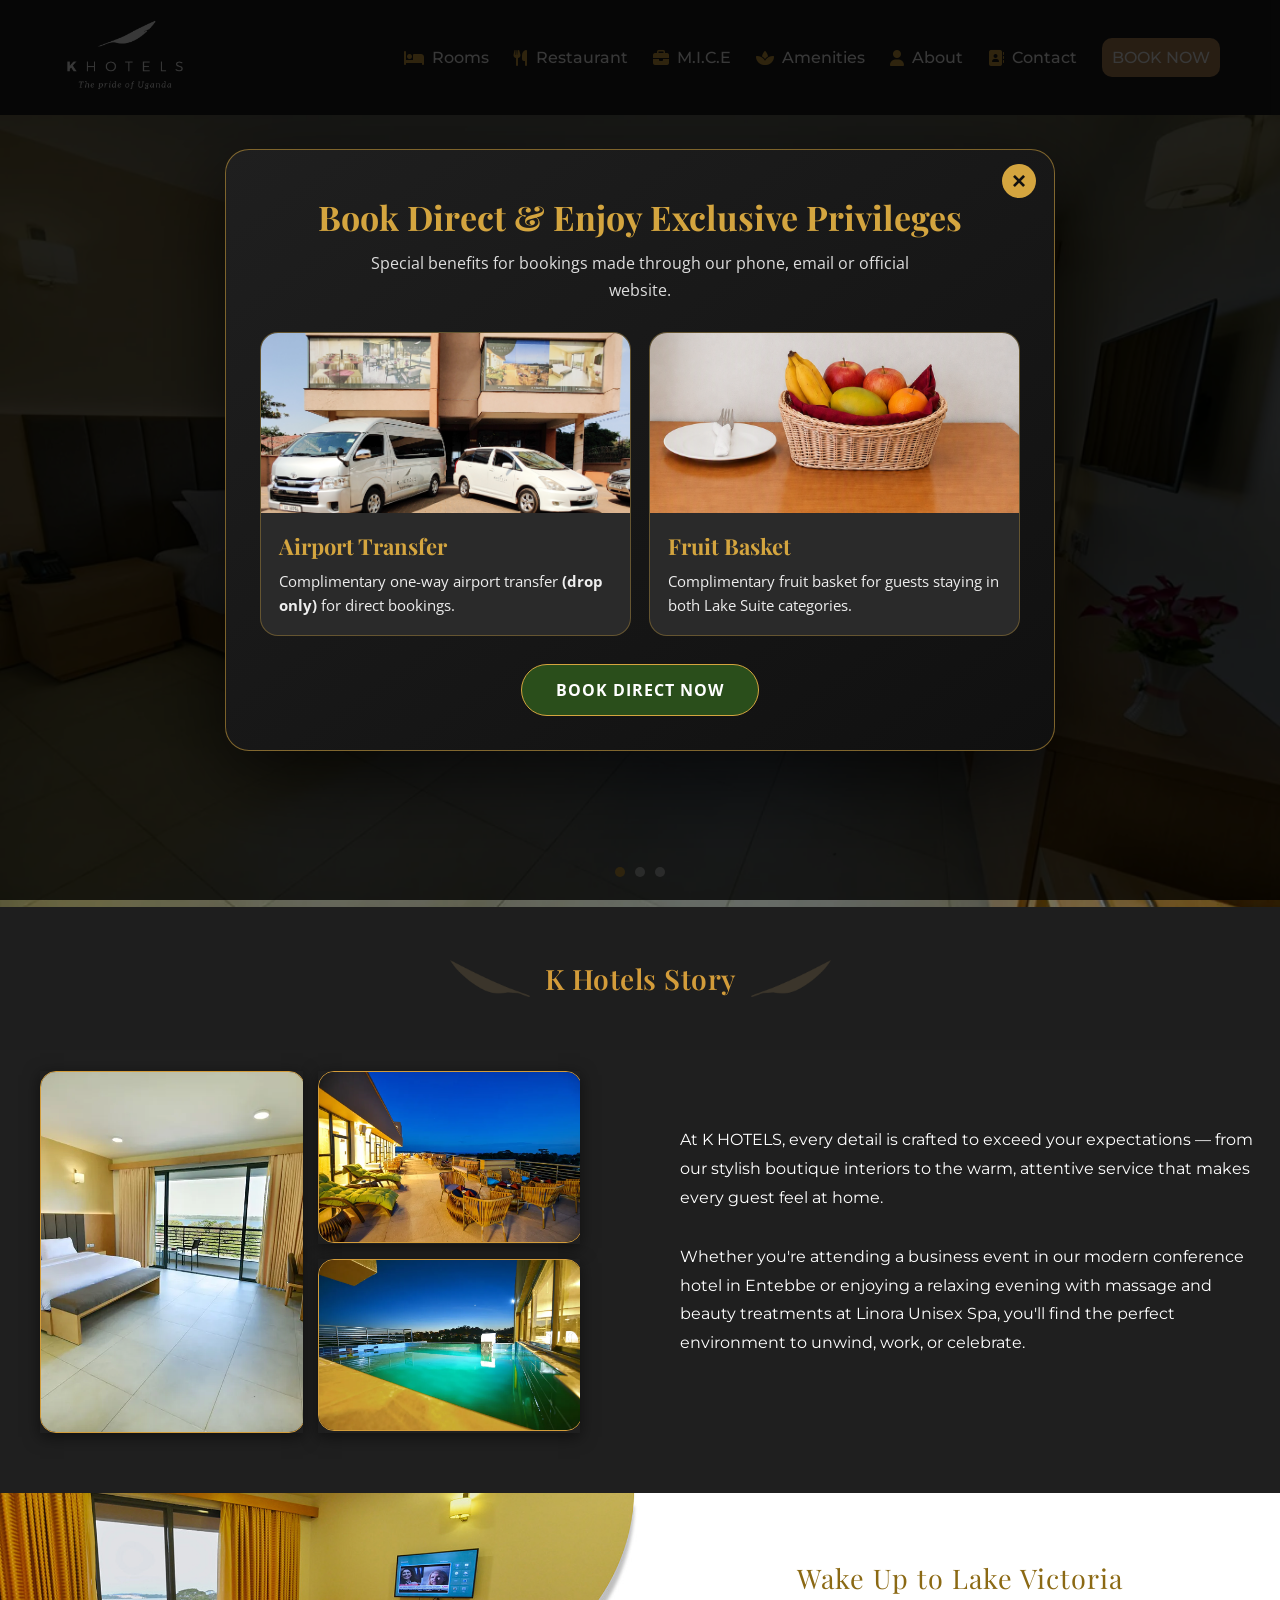
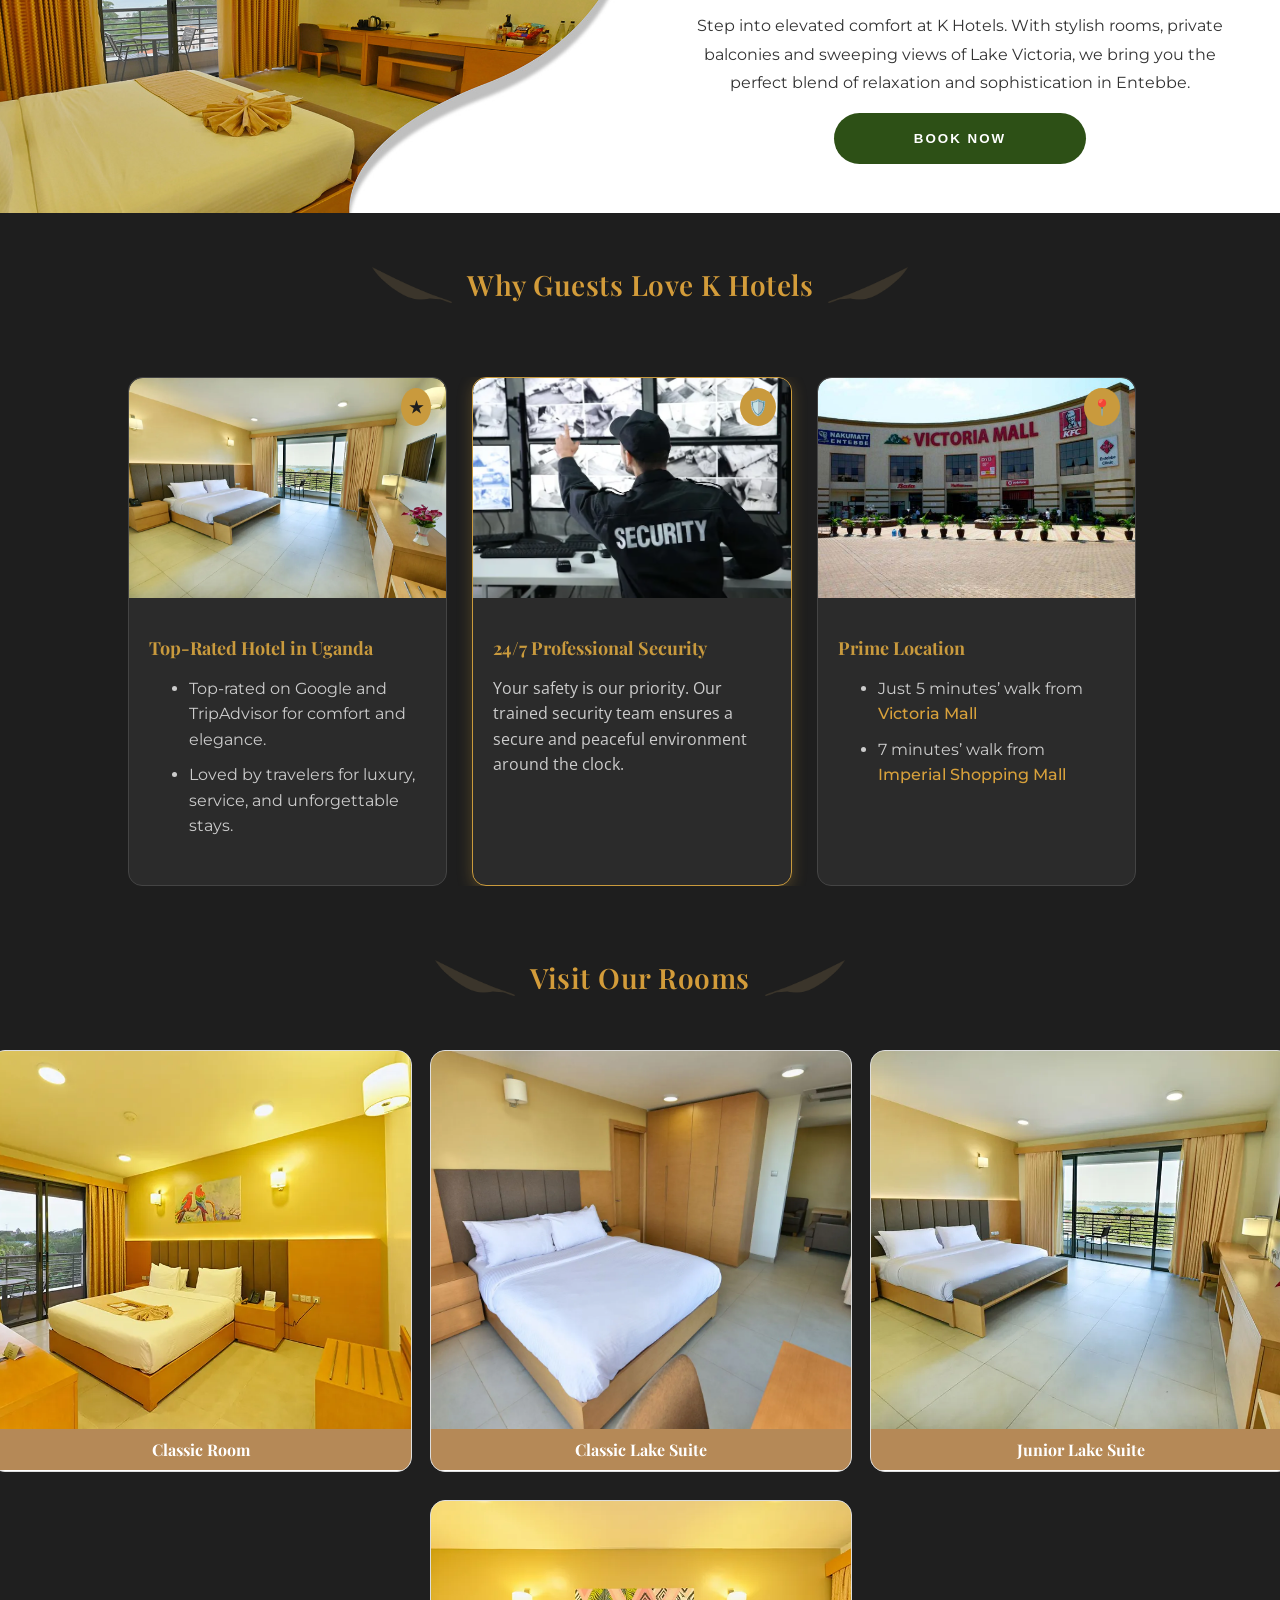
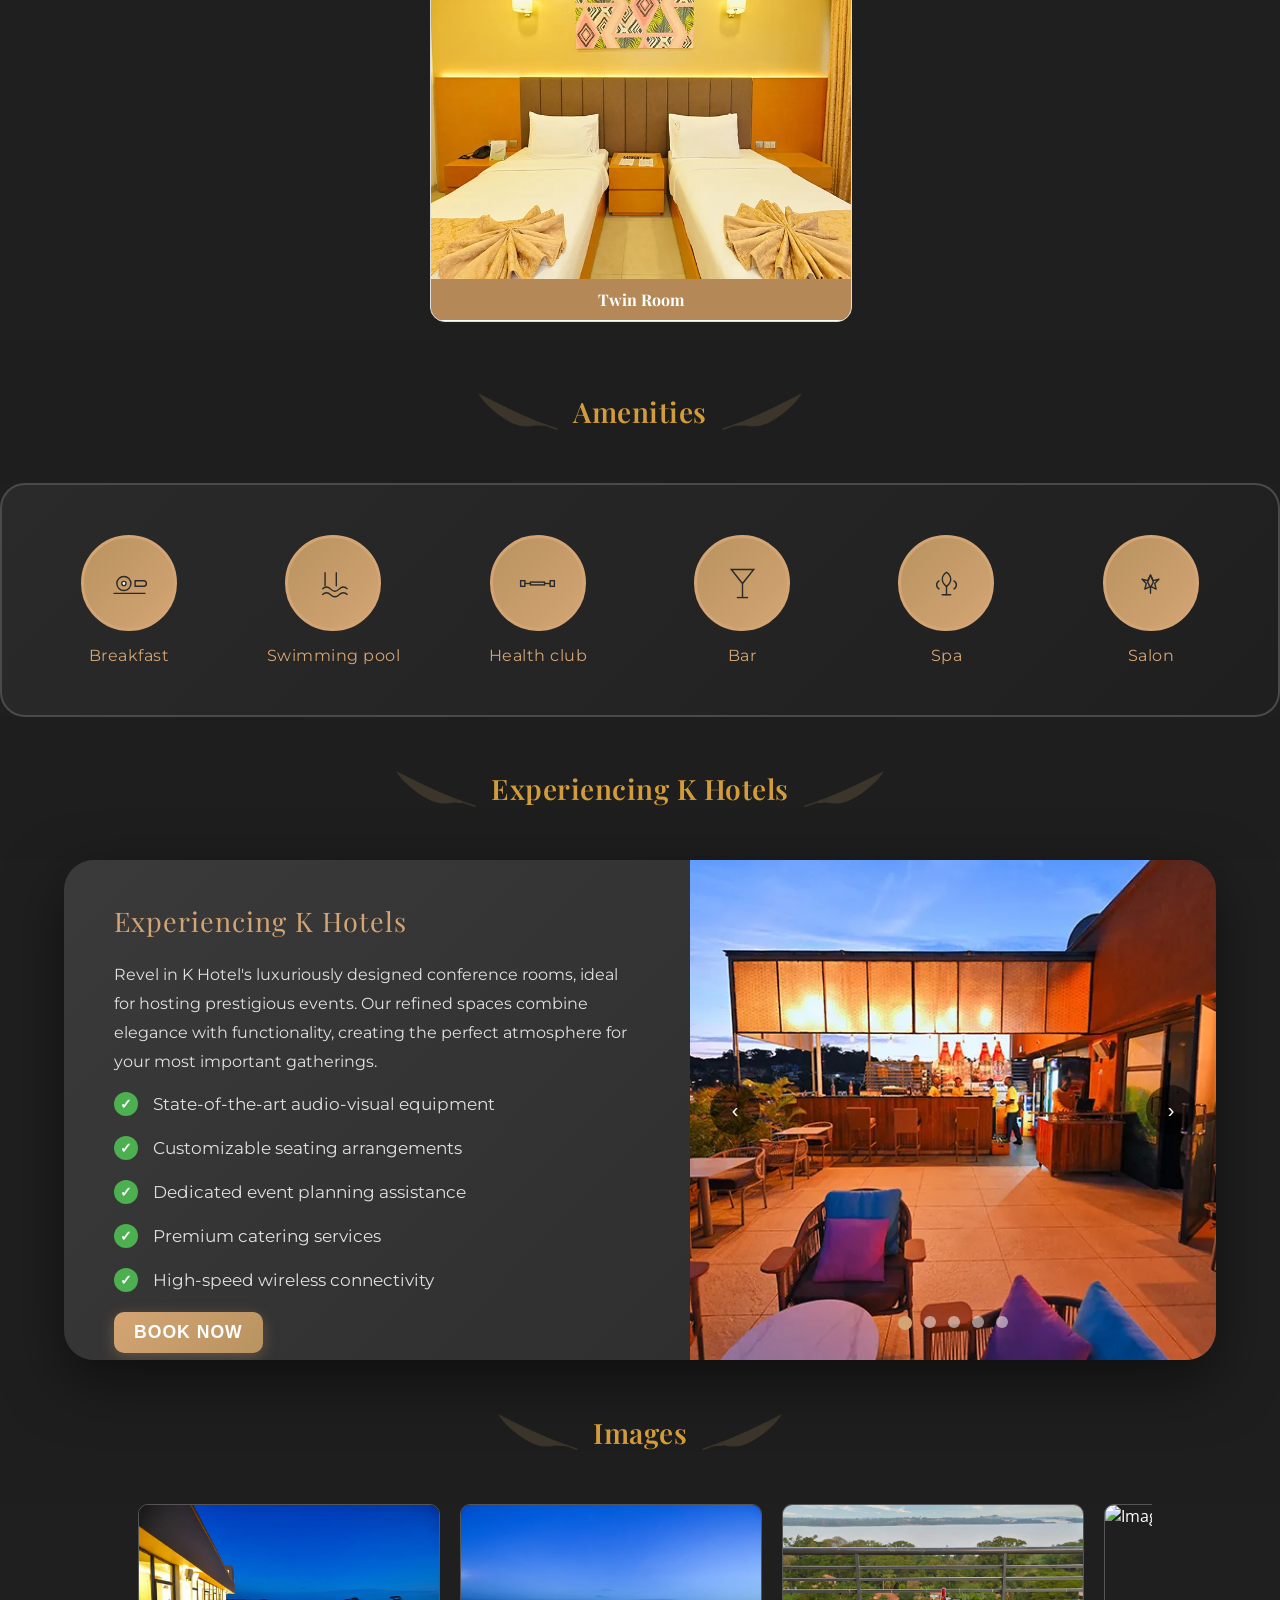
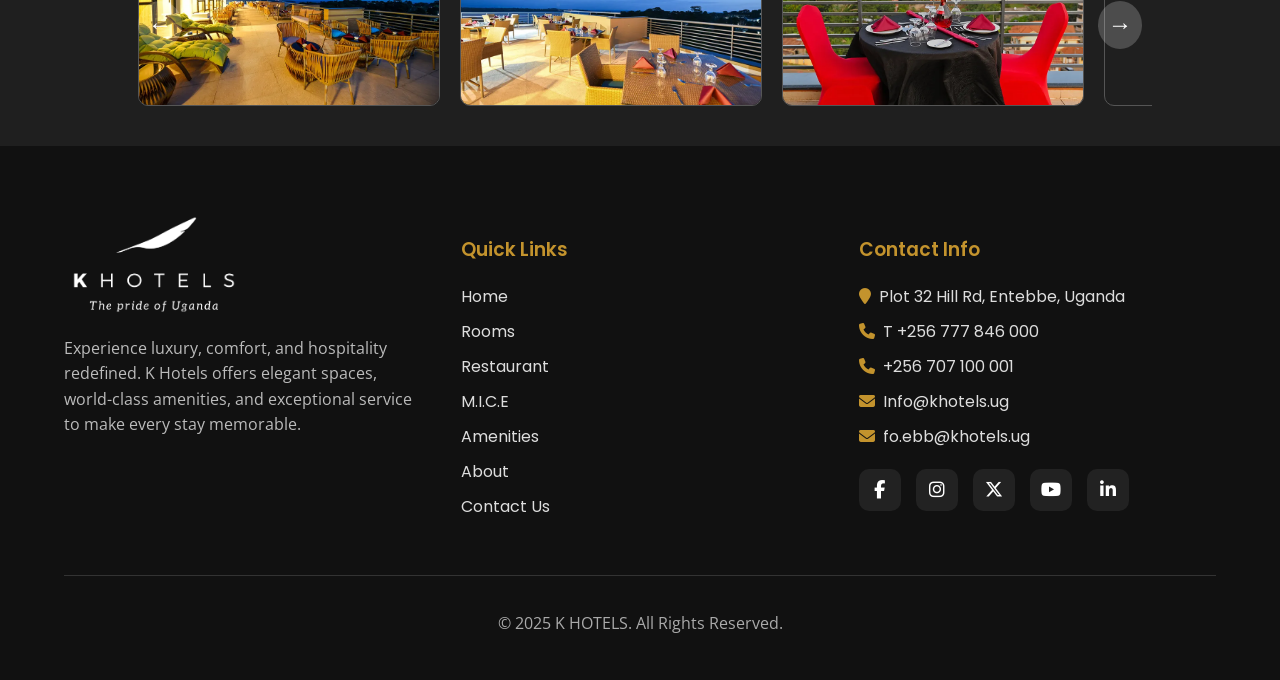
==== index.html @ b04b09fb "Move KHotels website files to public_html root" ====
<!DOCTYPE html>
<html lang="en">

<head>
    <meta charset="UTF-8">
    <meta name="viewport" content="width=device-width, initial-scale=1.0">
<link rel="canonical" href="https://khotels.com/" />

<script type="application/ld+json">
{
 "@context": "https://schema.org",
 "@type": "Hotel",
 "name": "K Hotels",
 "address": {
   "@type": "PostalAddress",
   "addressLocality": "Entebbe",
   "addressCountry": "Uganda"
 },
 "telephone": "+256XXXXXXXX",
 "priceRange": "$$"
}
</script>
<script type="application/ld+json">
{
 "@context": "https://schema.org",
 "@type": "Organization",
 "name": "K Hotels",
 "url": "https://khotels.com"
}
</script>
    <!-- Google tag (gtag.js) -->
    <script async src="https://www.googletagmanager.com/gtag/js?id=G-FR5F9NX8FL"></script>
    <script>
        window.dataLayer = window.dataLayer || [];
        function gtag() { dataLayer.push(arguments); }
        gtag('js', new Date());
        gtag('config', 'G-FR5F9NX8FL');
    </script>


    <title>Khotels</title>
    <link rel="stylesheet" href="style.css">
    <!-- Google Fonts -->
    <link
        href="https://fonts.googleapis.com/css2?family=Open+Sans:wght@400;500;600&family=Playfair+Display:wght@600;700&display=swap"
        rel="stylesheet">
    <link href="https://fonts.googleapis.com/css2?family=Open+Sans:wght@400;500;600;700&display=swap" rel="stylesheet">

    <!-- Font Awesome -->
    <link rel="stylesheet" href="https://cdnjs.cloudflare.com/ajax/libs/font-awesome/6.5.0/css/all.min.css">
    <link rel="stylesheet" href="https://cdnjs.cloudflare.com/ajax/libs/font-awesome/6.5.0/css/all.min.css">
    <link
        href="https://fonts.googleapis.com/css2?family=Open+Sans:wght@400;500;600&family=Lato:wght@400;700&family=Poppins:wght@400;600&display=swap"
        rel="stylesheet">

    <link rel="stylesheet" href="https://cdnjs.cloudflare.com/ajax/libs/font-awesome/6.5.0/css/all.min.css">
    <link href="https://fonts.googleapis.com/css2?family=Montserrat:wght@400;500;600&display=swap" rel="stylesheet">


    <script type="application/ld+json">
{
 "@context":"https://schema.org",
 "@type":"Hotel",
 "name":"KHotels Entebbe",
 "url":"https://khotels.ug/",
 "description":"Luxury hotel in Entebbe near Entebbe International Airport with rooftop restaurant, conference halls, spa, gym and free airport transfer.",
 "address":{
   "@type":"PostalAddress",
   "addressLocality":"Entebbe",
   "addressCountry":"UG"
 },
 "telephone":"+256XXXXXXXXX",
 "amenityFeature":[
   {"@type":"LocationFeatureSpecification","name":"Free Airport Transfer","value":true},
   {"@type":"LocationFeatureSpecification","name":"Conference & MICE Facilities","value":true},
   {"@type":"LocationFeatureSpecification","name":"Rooftop Restaurant","value":true},
   {"@type":"LocationFeatureSpecification","name":"Spa & Wellness","value":true},
   {"@type":"LocationFeatureSpecification","name":"Free WiFi","value":true}
 ],
 "potentialAction":{
   "@type":"ReserveAction",
   "target":"https://khotels.ug/hotel-rooms-in-entebbe/",
   "name":"Book a Room"
 }
}
</script>
<script type="application/ld+json">
{
 "@context":"https://schema.org",
 "@type":"Organization",
 "name":"KHotels Entebbe",
 "url":"https://khotels.ug/",
 "logo":"https://khotels.ug/images/logo.png",
 "sameAs":[
   "https://www.facebook.com/khotelsug",
   "https://www.instagram.com/khotelsug"
 ]
}
</script>
<script type="application/ld+json">
{
 "@context":"https://schema.org",
 "@type":"FAQPage",
 "mainEntity":[
  {
   "@type":"Question",
   "name":"Which is the best hotel near Entebbe Airport?",
   "acceptedAnswer":{
    "@type":"Answer",
    "text":"KHotels Entebbe is a luxury hotel located just minutes from Entebbe International Airport, offering airport transfers, rooftop dining and conference facilities."
   }
  },
  {
   "@type":"Question",
   "name":"Does KHotels offer conference and event facilities?",
   "acceptedAnswer":{
    "@type":"Answer",
    "text":"Yes, KHotels provides fully equipped conference and MICE facilities for meetings, events and weddings in Entebbe."
   }
  }
 ]
}
</script>

</head>

<body>

    <!-- ====== NAVBAR START ====== -->
    <nav class="navbar">
        <div class="logo">
            <!-- Replace logo.png with your actual logo path -->
            <a href="#"><img src="Images/All images/Khotel Logo.webp" alt="KHOTELS Logo"></a>
        </div>

        <div class="menu-icon" id="menu-icon">
            <i class="fas fa-bars"></i>
        </div>

        <div class="nav-links" id="nav-links">
            <a href="Rooms.html"><i class="fas fa-bed"></i> Rooms</a>
            <a href="Restaurant.html"><i class="fas fa-utensils"></i> Restaurant</a>
            <a href="mice.html"><i class="fas fa-briefcase"></i> M.I.C.E</a>
            <a href="Amenities.html"><i class="fas fa-spa"></i> Amenities</a>
            <a href="About.html"><i class="fas fa-user"></i> About</a>
            <a href="Contact.html"><i class="fas fa-address-book"></i> Contact</a>
            <a href="https://bookings.resavenue.com/engine-ibe/search?regCode=ZZVC0424"
                class="book-btn">BOOK NOW</a>
        </div>
    </nav>
    <!-- ====== NAVBAR END ====== -->


    <!-- ===== HERO SECTION ===== -->
    <section class="hero">
        <!-- Background Carousel Images -->
        <img src="Images/All images/junior_lake_suite_studio-compressor.webp" class="active" alt="Luxury hotel in Entebbe near Entebbe International Airport – KHotels">
        <img src="Images/Khotels images/conatcthero.jpg" alt="Rooftop restaurant with Lake Victoria view in Entebbe">
        <img src="Images/All images/258fec1213d1e8a0aa4252e719fd59b51664c51667bd8cf0edc15b20f232ec68.webp"
            alt="Conference hall at KHotels Entebbe">

        <!-- Content -->
        <div class="hero-content">
            <div class="hero-section">
                <h1>EXPLORE YOUR PERFECT PLACE TO STAY</h1>
                <p>Enjoy refined hospitality at a top hotel in Entebbe, Uganda, featuring Tides Restaurant, Linora
                    Unisex Spa,
                    outdoor swimming pool, and affordable luxury with business-friendly services.</p>
                <div class="hero-button">
                    <div class="offer-box">
                        <i class="fas fa-check"></i>
                        <span>Book directly on our website and get 10% OFF your stay</span>
                    </div>

                    <a href="https://bookings.resavenue.com/engine-ibe/search?regCode=ZZVC0424"
                        class="book-btn">
                        BOOK NOW
                    </a>
                </div>
            </div>
        </div>

        <!-- Carousel Dots -->
        <div class="carousel-dots">
            <span class="active" data-index="0"></span>
            <span data-index="1"></span>
            <span data-index="2"></span>
        </div>
    </section>


    <section class="why-love-section">
        <div class="why-love-title">
            <img src="Images/left (1).png" alt="left decoration" class="decor-left" />
            <h2>K Hotels Story</h2>
            <img src="Images/right (1).png" alt="right decoration" class="decor-right" />
        </div>
    </section>



    <section class="khotels-showcase">
        <div class="main-container">
            <div class="showcase-layout">
                <div class="gallery-wrapper">
                    <div class="gallery-item">
                        <img src="Images/All images/junior_lake_suite_studio-compressor.webp" alt="Hotel Lobby">
                    </div>
                    <div class="gallery-item">
                        <img src="Images/All images/258fec1213d1e8a0aa4252e719fd59b51664c51667bd8cf0edc15b20f232ec68.webp"
                            alt="Hotel Gym">
                    </div>
                    <div class="gallery-item">
                        <img src="Images/All images/b22bd58ca7932fcf586bbfd682e5360aed0dfd8ae7b9b63c7ba5ff327bdd477b.webp"
                            alt="Hotel Spa">
                    </div>
                </div>

                <div class="description-block">
                    <p>At K HOTELS, every detail is crafted to exceed your expectations — from our stylish boutique
                        interiors to the warm, attentive service that makes every guest feel at home.</p>

                    <p>Whether you're attending a business event in our modern conference hotel in Entebbe or enjoying a
                        relaxing evening with massage and beauty treatments at Linora Unisex Spa, you'll find the
                        perfect
                        environment to unwind, work, or celebrate.</p>
                </div>
            </div>
        </div>
    </section>





    <div class="container">
        <!-- Desktop Image (hidden on mobile) -->
        <img src="Images/All images/lakeview image.jpg" alt="K Hotels Room - Desktop View" class="hotel-image-desktop">

        <!-- Mobile Image (hidden on desktop) -->
        <img src="Images/All images/junior_lake_suite_studio-compressor.webp" alt="K Hotels Room - Mobile View"
            class="hotel-image-mobile">

        <div class="content-section">
            <div class="content-wrapper">
                <h1 class="lake-font">Wake Up to Lake Victoria</h1>
                <p class="description">
                    Step into elevated comfort at K Hotels. With stylish rooms, private balconies
                    and sweeping views of Lake Victoria, we bring you the perfect blend of
                    relaxation and sophistication in Entebbe.
                </p>
                <button class="book-now"
                    onclick="window.open('https://bookings.resavenue.com/engine-ibe/search?regCode=ZZVC0424', '_blank')">BOOK
                    NOW</button>

            </div>
        </div>
    </div>
    <section class="why-love-section">
        <div class="why-love-title">
            <img src="Images/left (1).png" alt="left decoration" class="decor-left" />
            <h2>Why Guests Love K Hotels</h2>
            <img src="Images/right (1).png" alt="right decoration" class="decor-right" />
        </div>
    </section>
    <section class="features-section">
        <div class="features-carousel">

            <!-- Card 1 -->
            <div class="feature-card">
                <div class="feature-img">
                    <img src="Images/All images/junior_lake_suite_studio-compressor.webp" alt="Top-Rated Hotel">
                    <span class="feature-icon">★</span>
                </div>
                <div class="feature-content">
                    <h3>Top-Rated Hotel in Uganda</h3>
                    <ul>
                        <li class="gap">Top-rated on Google and TripAdvisor for comfort and elegance.</li>
                        <li class="gap">Loved by travelers for luxury, service, and unforgettable stays.</li>
                    </ul>
                </div>
            </div>

            <!-- Card 2 -->
            <div class="feature-card highlight">
                <div class="feature-img">
                    <img src="Images/All images/male-security-guard-working-surveillance-room_392895-207243.webp"
                        alt="Security">
                    <span class="feature-icon">🛡️</span>
                </div>
                <div class="feature-content">
                    <h3>24/7 Professional Security</h3>
                    <p>Your safety is our priority. Our trained security team ensures a secure and peaceful environment
                        around the clock.</p>
                </div>
            </div>

            <!-- Card 3 -->
            <div class="feature-card">
                <div class="feature-img">
                    <div class="location-slider">
                        <img src="Images/All images/victoria-mall-2friends-600x400.jpg"
                            class="location-slide active-slide" alt="Prime Location 1">
                        <img src="Images/Imperial-Apartments.jpg" class="location-slide" alt="Prime Location 2">
                    </div>
                    <span class="feature-icon">📍</span>
                </div>

                <div class="feature-content">
                    <h3>Prime Location</h3>
                    <ul>
                        <li class="gap">Just 5 minutes’ walk from <span class="highlight-text">Victoria Mall</span></li>
                        <li class="gap">7 minutes’ walk from <span class="highlight-text">Imperial Shopping Mall</span>
                        </li>
                    </ul>
                </div>
            </div>

        </div>
    </section>


    <section class="why-love-section">
        <div class="why-love-title">
            <img src="Images/left (1).png" alt="left decoration" class="decor-left" />
            <h2>Visit Our Rooms</h2>
            <img src="Images/right (1).png" alt="right decoration" class="decor-right" />
        </div>
    </section>
    <div class="card-container">
        <div class="card">
            <div class="card-inner">
                <div class="card-front">
                    <img src="Images/All images/ROOM4.webp" alt="">
                    <div class="front-footer">Classic Room</div>
                </div>
                <div class="card-back">
                    <div>
                        <h3>Classic Room</h3>
                        <p class="gap">Relax in your cozy, beautifully appointed One Bedroom Studio with a fully
                            upholstered bed
                            dressed in the finest cotton linens. Get lost in the peaceful and calm environment and relax
                            while watching premium entertainment options on the TV.</p>
                        <div class="features">
                            <div class="feature">🏠 28 sqm</div>
                            <div class="feature">👨‍👩‍👧 2 Adult, 1 Child</div>
                            <div class="feature">👑 King Bed</div>
                            <div class="feature">📺 42" TV</div>
                            <div class="feature">🍳 Breakfast</div>
                            <div class="feature">📶 WiFi</div>
                        </div>
                    </div>
                    <button class="book-btn"
                        onclick="window.open('https://bookings.resavenue.com/engine-ibe/search?regCode=ZZVC0424', '_blank')">BOOK
                        NOW</button>
                </div>
            </div>
        </div>
        <div class="card">
            <div class="card-inner">
                <div class="card-front">
                    <img src="Images/All images/classic_suite_2_room-compressor.webp" alt="">
                    <div class="front-footer">Classic Lake Suite</div>
                </div>
                <div class="card-back">
                    <div>
                        <h3>Classic Lake Suite</h3>
                        <p class="gap">The Classic Lake Suite 2 Room is a peerless oasis of luxury. Experience complete
                            luxury and relax
                            in the fully air-conditioned spacious room, spoil yourself with the modern and fresh
                            interiors. Choose our magnificent for ultimate opulence.</p>
                        <div class="features">
                            <div class="feature">🏠 41 sqm</div>
                            <div class="feature">👨‍👩‍👧 2 Adult, 1 Child</div>
                            <div class="feature">👑 Queen</div>
                            <div class="feature">🍳 Breakfast</div>
                            <div class="feature">📶 WiFi</div>
                        </div>
                    </div>
                    <button class="book-btn"
                        onclick="window.open('https://bookings.resavenue.com/engine-ibe/search?regCode=ZZVC0424', '_blank')">BOOK
                        NOW</button>
                </div>
            </div>
        </div>
        <div class="card">
            <div class="card-inner">
                <div class="card-front">
                    <img src="Images/All images/junior_lake_suite_studio-compressor.webp" alt="">
                    <div class="front-footer">Junior Lake Suite</div>
                </div>
                <div class="card-back">
                    <div>
                        <h3>Junior Lake Suite</h3>
                        <p class="gap">Offering breathtaking views of Lake Victoria, the Junior Lake Suite at K Hotels,
                            feature
                            modern interior and guests can also enjoy complimentary high-speed Internet access. These
                            elegant hotel rooms also provide Multi cuisine restaurant and Roof top lounge for all day
                            dining.</p>
                        <div class="features">
                            <div class="feature">🏠 44 sqm</div>
                            <div class="feature">👨‍👩‍👧 2 Adult, 1 Child</div>
                            <div class="feature">👑 King Bed</div>
                            <div class="feature">🍳 Breakfast</div>
                            <div class="feature">📶 WiFi</div>
                        </div>
                    </div>
                    <button class="book-btn"
                        onclick="window.open('https://bookings.resavenue.com/engine-ibe/search?regCode=ZZVC0424', '_blank')">BOOK
                        NOW</button>
                </div>
            </div>
        </div>



    </div>
    <!-- Direct Booking Privileges Popup -->
<div class="kh-offer-popup" id="khOfferPopup">
  <div class="kh-popup-box">
    <button class="kh-close" onclick="closeKhPopup()">×</button>

    <div class="kh-popup-header">
      <!-- <span>Exclusive Direct Booking Offer</span> -->
      <h2>Book Direct & Enjoy Exclusive Privileges</h2>
      <p>Special benefits for bookings made through our phone, email or official website.</p>
    </div>

    <div class="kh-benefits">
      <div class="kh-benefit-card">
        <img src="Images/1000188707.jpg" alt="Airport Transfer">
        <div>
          <h3>Airport Transfer</h3>
          <p>Complimentary one-way airport transfer <b>(drop only)</b> for direct bookings.</p>
        </div>
      </div>

      <div class="kh-benefit-card">
        <img src="Images/frute box.PNG" alt="Fruit Basket">
        <div>
          <h3>Fruit Basket</h3>
          <p>Complimentary fruit basket for guests staying in both Lake Suite categories.</p>
        </div>
      </div>
    </div>

    <a href="https://bookings.resavenue.com/engine-ibe/search?regCode=ZZVC0424"
       target="_blank" class="kh-popup-btn">
      BOOK DIRECT NOW
    </a>
  </div>
</div>
    <Section class="lastcard">
        <div class="card">
            <div class="card-inner">
                <div class="card-front">
                    <img src="Images/All images/Classic twin Room -2  K-hotels-Entebbe-Uganda.webp" alt="">
                    <div class="front-footer">Twin Room</div>
                </div>
                <div class="card-back">
                    <div>
                        <h3>Twin Room
                        </h3>
                        <p class="gap">The Twin Room at K Hotels is amongst the most luxurious and spacious rooms.
                            It offers refined luxury with a complement of warm and efficient services. Indulge
                            yourself in this beautiful, spacious suite with comfortably furnished balconies.</p>
                        <div class="features">
                            <div class="feature">🏠 28 sqm</div>
                            <div class="feature">👨‍👩‍👧 2 Adult, 1 Child</div>
                            <div class="feature">👑 Queen</div>
                            <div class="feature">🍳 Breakfast</div>
                            <div class="feature">📶 WiFi</div>
                        </div>
                    </div>
                    <button class="book-btn"
                        onclick="window.open('https://bookings.resavenue.com/engine-ibe/search?regCode=ZZVC0424', '_blank')">BOOK
                        NOW</button>
                </div>
            </div>
        </div>
    </Section>
    <section class="why-love-section">
        <div class="why-love-title">
            <img src="Images/left (1).png" alt="left decoration" class="decor-left" />
            <h2>Amenities</h2>
            <img src="Images/right (1).png" alt="right decoration" class="decor-right" />
        </div>
    </section>
    <section class="amenities">
        <div class="amenities-container">
            <div class="amenities-grid">
                <div class="amenity-item">
                    <div class="amenity-icon-wrapper">
                        <svg class="amenity-icon" viewBox="0 0 64 64" fill="none" stroke="currentColor"
                            stroke-width="2">
                            <circle cx="24" cy="32" r="10" />
                            <circle cx="24" cy="32" r="3" fill="currentColor" />
                            <path d="M40 28 h12 a4 4 0 0 1 0 8 h-12 z" />
                            <path d="M10 46 h44" stroke-linecap="round" />
                        </svg>
                    </div>
                    <span class="amenity-name">Breakfast</span>
                </div>
                <div class="amenity-item">
                    <div class="amenity-icon-wrapper">
                        <svg class="amenity-icon" viewBox="0 0 64 64" fill="none" stroke="currentColor"
                            stroke-width="2">
                            <path d="M16 40 c4-4 8-4 12 0 s8 4 12 0 s8-4 12 0" />
                            <path d="M16 48 c4-4 8-4 12 0 s8 4 12 0 s8-4 12 0" />
                            <line x1="20" y1="16" x2="20" y2="36" />
                            <line x1="36" y1="16" x2="36" y2="36" />
                        </svg>
                    </div>
                    <span class="amenity-name">Swimming pool</span>
                </div>
                <div class="amenity-item">
                    <div class="amenity-icon-wrapper">
                        <svg class="amenity-icon" viewBox="0 0 64 64" fill="none" stroke="currentColor"
                            stroke-width="2">
                            <rect x="8" y="28" width="6" height="8" />
                            <rect x="50" y="28" width="6" height="8" />
                            <rect x="22" y="30" width="20" height="4" />
                            <line x1="14" y1="32" x2="22" y2="32" />
                            <line x1="42" y1="32" x2="50" y2="32" />
                        </svg>
                    </div>
                    <span class="amenity-name">Health club</span>
                </div>
                <div class="amenity-item">
                    <div class="amenity-icon-wrapper">
                        <svg class="amenity-icon" viewBox="0 0 64 64" fill="none" stroke="currentColor"
                            stroke-width="2">
                            <path d="M16 12 h32 l-16 20 z" />
                            <line x1="32" y1="32" x2="32" y2="52" />
                            <line x1="24" y1="52" x2="40" y2="52" />
                        </svg>

                    </div>
                    <span class="amenity-name">Bar</span>
                </div>
                <div class="amenity-item">
                    <div class="amenity-icon-wrapper">
                        <svg class="amenity-icon" viewBox="0 0 64 64">
                            <path d="M32 16 Q26 20, 26 26 Q26 32, 32 36 Q38 32, 38 26 Q38 20, 32 16 Z"
                                stroke-linejoin="round" />
                            <path d="M22 28 Q18 30, 18 34 Q18 38, 22 40" stroke-linejoin="round" />
                            <path d="M42 28 Q46 30, 46 34 Q46 38, 42 40" stroke-linejoin="round" />
                            <line x1="32" y1="36" x2="32" y2="48" stroke-linecap="round" />
                            <line x1="26" y1="48" x2="38" y2="48" stroke-linecap="round" />
                        </svg>
                    </div>
                    <span class="amenity-name">Spa</span>
                </div>
                <div class="amenity-item">
                    <div class="amenity-icon-wrapper">
                        <svg class="amenity-icon" viewBox="0 0 64 64">
                            <path d="M32 20 L28 30 L32 38 L36 30 Z" stroke-linejoin="round" />
                            <path d="M32 20 L36 28 L44 26 L38 32 L40 40 L32 36 L24 40 L26 32 L20 26 L28 28 Z"
                                stroke-linejoin="round" />
                            <line x1="32" y1="38" x2="32" y2="46" stroke-linecap="round" />
                        </svg>
                    </div>
                    <span class="amenity-name">Salon</span>
                </div>
            </div>
        </div>
    </section>
    <section class="why-love-section">
        <div class="why-love-title">
            <img src="Images/left (1).png" alt="left decoration" class="decor-left" />
            <h2>Experiencing K Hotels</h2>
            <img src="Images/right (1).png" alt="right decoration" class="decor-right" />
        </div>
    </section>
    <section class="experiencing-kHotels">
        <div class="khotel-wrapper">
            <div class="khotel-info">
                <h1 class="khotel-title">Experiencing K Hotels</h1>
                <p class="khotel-description">
                    Revel in K Hotel's luxuriously designed conference rooms, ideal for hosting
                    prestigious events. Our refined spaces combine elegance with functionality,
                    creating the perfect atmosphere for your most important gatherings.
                </p>
                <ul class="khotel-features">
                    <li class="khotel-feature-item">
                        <span class="khotel-checkmark"></span>
                        State-of-the-art audio-visual equipment
                    </li>
                    <li class="khotel-feature-item">
                        <span class="khotel-checkmark"></span>
                        Customizable seating arrangements
                    </li>
                    <li class="khotel-feature-item">
                        <span class="khotel-checkmark"></span>
                        Dedicated event planning assistance
                    </li>
                    <li class="khotel-feature-item">
                        <span class="khotel-checkmark"></span>
                        Premium catering services
                    </li>
                    <li class="khotel-feature-item">
                        <span class="khotel-checkmark"></span>
                        High-speed wireless connectivity
                    </li>
                </ul>
                <button class="khotel-booking-btn"
                    onclick="window.open('https://bookings.resavenue.com/engine-ibe/search?regCode=ZZVC0424', '_blank')">Book
                    Now</button>
            </div>
            <div class="khotel-gallery">
                <div class="khotel-carousel">
                    <button class="khotel-carousel-arrow khotel-arrow-prev">‹</button>
                    <button class="khotel-carousel-arrow khotel-arrow-next">›</button>

                    <div class="khotel-slide active-slide">
                        <img src="Images/All images/rooftop - Copy.webp" alt="Rooftop dining area">
                    </div>
                    <div class="khotel-slide">
                        <img src="Images/All images/gym.webp" alt="Conference room">
                    </div>
                    <div class="khotel-slide">
                        <img src="Images/Khotels images/meeting.webp" alt="Event setup">
                    </div>
                    <div class="khotel-slide">
                        <img src="Images/All images/test7.webp" alt="Elegant venue">
                    </div>
                    <div class="khotel-slide">
                        <img src="Images/All images/massage.webp" alt="Premium space">
                    </div>
                    <div class="khotel-nav-dots">
                        <span class="khotel-dot dot-active" data-slide="0"></span>
                        <span class="khotel-dot" data-slide="1"></span>
                        <span class="khotel-dot" data-slide="2"></span>
                        <span class="khotel-dot" data-slide="3"></span>
                        <span class="khotel-dot" data-slide="4"></span>
                    </div>
                </div>
            </div>
        </div>
    </section>
    <section class="why-love-section">
        <div class="why-love-title">
            <img src="Images/left (1).png" alt="left decoration" class="decor-left" />
            <h2>Images</h2>
            <img src="Images/right (1).png" alt="right decoration" class="decor-right" />
        </div>
    </section>
    <div class="carousel-container">
        <button class="carousel-btn btn-left">&#8592;</button>
        <div class="carousel-track" id="carousel">
            <div class="carousel-item"><img
                    src="Images/All images/258fec1213d1e8a0aa4252e719fd59b51664c51667bd8cf0edc15b20f232ec68.webp"
                    alt="Image 1"></div>
            <div class="carousel-item"><img
                    src="Images/All images/973d2939203f25233111a5605a1224f1f108bdb74aaf444150d684d4afc17a12.webp"
                    alt="Image 2"></div>
            <div class="carousel-item"><img src="Images/All images/dinning.webp" alt="Image 3"></div>
            <div class="carousel-item"><img
                    src="https://images.squarespace-cdn.com/content/v1/63c3366dca7c743a675bfe2f/aad19c67-2fe8-4c74-9035-41dd5fbf8b71/Sauna-with-2-layer-bench-is.jpg"
                    alt="Image 4"></div>
            <div class="carousel-item"><img src="Images/All images/EQUITOR HALL 1 K Hotels - Entebbe - Uganda.webp"
                    alt="Image 5"></div>
            <div class="carousel-item"><img
                    src="Images/Food images/1e230d0ac6b7ce0f26fc16849de55866f186e20b003f71f71215e83dbd7b7765.webp"
                    alt="Image 5"></div>
            <div class="carousel-item"><img src="Images/Food images/CHICKEN_IN_SZECHUAN_SAUCE.webp" alt="Image 5"></div>
            <div class="carousel-item"><img
                    src="Images/Classic room Images/Classic Lake Suite  10-K hotels-Entebbe-Uganda.webp" alt="Image 5">
            </div>
            <div class="carousel-item"><img src="Images/Rooftop images/Rooftop-K Hotels Entebbe-Uganda 7.webp"
                    alt="Image 5"></div>
            <div class="carousel-item"><img src="Images/Rooftop images/Rooftop-K Hotels Entebbe-Uganda 12.webp"
                    alt="Image 5"></div>
        </div>
        <button class="carousel-btn btn-right">&#8594;</button>
    </div>
    <footer class="site-footer">
        <div class="footer-container">
            <div class="footer-col footer-about">
                <img src="Images/All images/Khotel Logo.webp" alt="" class="logo-footer">
                <p>Experience luxury, comfort, and hospitality redefined. K Hotels offers elegant spaces, world-class
                    amenities, and exceptional service to make every stay memorable.</p>
            </div>
            <div class="footer-col">
                <h3>Quick Links</h3>
                <ul>
                    <li><a href="index.html">Home</a></li>
                    <li><a href="Rooms.html">Rooms</a></li>
                    <li><a href="Restaurant.html">Restaurant</a></li>
                    <li><a href="mice.html">M.I.C.E</a></li>
                    <li><a href="Amenities.html">Amenities</a></li>
                    <li><a href="About.html">About</a></li>
                    <li><a href="Contact.html">Contact Us</a></li>
                </ul>
            </div>
            <div class="footer-col">
                <h3>Contact Info</h3>
                <ul class="footer-contact">
                    <li><i class="fa fa-map-marker"></i>Plot 32 Hill Rd, Entebbe, Uganda</li>
                    <li><i class="fa fa-phone"></i>T +256 777 846 000</li>
                    <li><i class="fa fa-phone"></i>+256 707 100 001</li>

                    <li><i class="fa fa-envelope"></i>Info@khotels.ug</li>
                    <li><i class="fa fa-envelope"></i>fo.ebb@khotels.ug</li>

                </ul>
                <div class="footer-social-modern">
                    <a href="https://www.facebook.com/khotelsug" class="fb"><i class="fab fa-facebook-f"></i></a>
                    <a href="https://www.instagram.com/khotelsug/" class="ig"><i class="fab fa-instagram"></i></a>
                    <a href="https://x.com/khotelsug" class="tw"><i class="fab fa-x-twitter"></i></a>
                    <a href="https://www.youtube.com/@khotelsug" class="yt"><i class="fab fa-youtube"></i></a>
                    <a href="https://www.linkedin.com/company/khotelsug/" class="li"><i
                            class="fab fa-linkedin-in"></i></a>
                </div>
            </div>
        </div>

        <div class="footer-bottom">
            <p>© 2025 K HOTELS. All Rights Reserved. </p>
        </div>
    </footer>
    <script src="script.js"></script>
</body>

</html>
---- style.css ----
/* ====== GLOBAL ====== */
body {
    margin: 0;
    font-family: 'Open Sans', sans-serif;
    background-color: #1f1f1f;
    color: white;
}

/* ====== NAVBAR ====== */
.navbar {
    background-color: #1f1f1f;
    display: flex;
    justify-content: space-between;
    align-items: center;
    padding: 20px 60px;
    position: sticky;
    top: 0;
    z-index: 999;
}

/* ====== LOGO ====== */
.logo img {
    height: 70px;
    width: auto;
    object-fit: contain;
}

/* ====== NAV LINKS ====== */
.nav-links {
    display: flex;
    align-items: center;
    gap: 25px;
}

.nav-links a {
    text-decoration: none;
    color: white;
    font-size: 16px;
    display: flex;
    align-items: center;
    gap: 8px;
    transition: 0.3s;
    font-family: 'Montserrat', sans-serif !important;
    font-weight: 500;

}

.nav-links a i {
    color: #d4a53f;
}

.nav-links a:hover {
    color: #d4a53f;
}

/* ====== BOOK BUTTON ====== */
.book-btn {
    background: #2a4e1b;
    color: white;
    padding: 8px 18px;
    border: 1px solid #d4a53f;
    border-radius: 20px;
    font-weight: 600;
    transition: 0.3s;
}

.book-btn:hover {
    background: #3e6e27;
}

/* ====== MENU ICON (MOBILE) ====== */
.menu-icon {
    display: none;
    font-size: 24px;
    color: white;
    cursor: pointer;
}

/* ====== RESPONSIVE ====== */
@media (max-width: 900px) {
    .nav-links {
        display: none;
        flex-direction: column;
        position: absolute;
        top: 70px;
        right: 0;
        background: #1f1f1f;
        width: 100%;
        padding: 20px 0px 20px 0px;
        border-top: 1px solid #333;
    }

    .nav-links.active {
        display: flex;
        align-items: flex-start;
    }

    .menu-icon {
        display: block;
    }

    .book-btn {
        margin-top: 10px;
    }

    .logo img {
        height: 50px;
    }

    /* #nav-links{
        padding-left: 40px !important;
    } */
}





/* ========== HERO SECTION ========== */
.hero {
    position: relative;
    height: 88vh;
    width: 100%;
    overflow: hidden;
}

/* Background carousel */
.hero img {
    position: absolute;
    width: 100%;
    height: 100%;
    object-fit: cover;
    opacity: 0;
    transition: opacity 1.5s ease-in-out;
}

.hero img.active {
    opacity: 1;
}

/* Overlay for darkening */
.hero::after {
    content: "";
    position: absolute;
    top: 0;
    left: 0;
    width: 100%;
    height: 100%;
    background: rgba(0, 0, 0, 0.45);
}

/* ========== CONTENT ========== */
.hero-content {
    position: absolute;
    top: 50%;
    left: 50%;
    transform: translate(-50%, -50%);
    text-align: center;
    color: white;
    max-width: 800px;
    padding: 0 20px;
    z-index: 2;
}

.hero-content h1 {
    font-family: 'Playfair Display', serif;
    font-size: 29px;
    color: #d4a53f;
    font-weight: 700;
    margin-bottom: 20px;
    text-transform: uppercase;
    line-height: 1.3;
}

.hero-content p {
    font-family: 'Montserrat', sans-serif !important;
    font-weight: 400;
    /* Regular */
    font-size: 18px;
    color: #f1f1f1;
    margin-bottom: 30px;
    line-height: 1.6;
}


/* Offer Box */
.offer-box {
    display: inline-flex;
    align-items: center;
    gap: 10px;
    background: rgba(255, 255, 255, 0.15);
    border: 1px solid rgba(255, 255, 255, 0.3);
    border-radius: 30px;
    padding: 10px 20px;
    font-weight: 600;
    backdrop-filter: blur(10px);
    margin-bottom: 20px;
    width: max-content;
}

.offer-box i {
    color: #4caf50;
    background: white;
    border-radius: 50%;
    font-size: 14px;
    padding: 5px;
}

/* Book Button */
.book-btn {
    background: #2a4e1b;
    color: white;
    border: 1px solid #d4a53f;
    padding: 12px 28px;
    border-radius: 30px;
    font-weight: 600;
    font-size: 16px;
    transition: 0.3s ease;
    cursor: pointer;
    width: max-content;
    text-decoration: none;
    /* 👈 removes underline */

}

.book-btn:hover {
    background: #3e6e27;
}

/* Dots Navigation */
.carousel-dots {
    position: absolute;
    bottom: 30px;
    left: 50%;
    transform: translateX(-50%);
    display: flex;
    gap: 10px;
    z-index: 2;
}

.carousel-dots span {
    width: 10px;
    height: 10px;
    border-radius: 50%;
    background: rgba(255, 255, 255, 0.6);
    cursor: pointer;
    transition: 0.3s;
}

.carousel-dots span.active {
    background: #d4a53f;
}

.hero-button {
    display: flex;
    flex-direction: column;
    justify-content: center;
    align-items: center;
}

/* ========== RESPONSIVE ========== */
/* ====== HERO SECTION: MOBILE FIX ====== */
@media (max-width: 768px) {
    .hero {
        height: 80vh;
        display: flex;
        justify-content: center;
        align-items: center;
        text-align: center;
    }

    .hero-content {
        position: relative;
        top: auto;
        left: auto;
        transform: none;
        width: 100%;
        padding: 0 25px;
        z-index: 2;
    }

    .hero-content h1 {
        font-size: 22px;
        line-height: 1.4;
        color: #d4a53f;
        margin-bottom: 16px;
    }

    .hero-content p {
        font-size: 15px;
        line-height: 1.7;
        color: #fff;
        margin-bottom: 30px;
    }

    .hero-button {
        display: flex;
        flex-direction: column;
        align-items: center;
        gap: 16px;
    }

    .offer-box {
        display: flex;
        flex-direction: row;
        justify-content: center;
        align-items: center;
        background: rgba(255, 255, 255, 0.15);
        border: 1px solid rgba(255, 255, 255, 0.3);
        border-radius: 20px;
        padding: 10px 15px;
        max-width: 320px;
        width: 100%;
        font-size: 13px;
        line-height: 1.5;
    }

    .offer-box i {
        color: #4caf50;
        background: #fff;
        border-radius: 50%;
        font-size: 12px;
        padding: 5px;
        margin-right: 8px;
    }

    .book-btn {
        background: #2a4e1b;
        color: white;
        border: 1px solid #d4a53f;
        border-radius: 25px;
        padding: 12px 40px;
        font-size: 15px;
        font-weight: 600;
        transition: 0.3s;
    }

    .book-btn:hover {
        background: #3e6e27;
    }

    .carousel-dots {
        bottom: 15px;
    }
}

/* ====== SMALLER PHONES (below 480px) ====== */
@media (max-width: 480px) {
    .hero-content {
        padding: 0 18px;
    }

    .hero-content h1 {
        font-size: 19px;
    }

    .hero-content p {
        font-size: 14px;
    }

    .offer-box {
        flex-direction: column;
        gap: 5px;
        font-size: 12.5px;
        padding: 10px 12px;
    }

    .book-btn {
        padding: 10px 32px;
        font-size: 14px;
    }

    .footer-col {
        flex: 1 1 0px !important;
    }

    .footer-social-modern {
        display: flex;

        align-content: center;
        justify-content: center;
    }
}






.container {
    display: flex;
    flex-direction: column;
    min-height: 320px;
}

/* Desktop image - hidden on mobile */
.hotel-image-desktop {
    display: none;
    width: 50%;
    height: 320px;
    object-fit: cover;
}

/* Mobile image - shown on mobile */
.hotel-image-mobile {
    display: block;
    width: 100%;
    height: 320px;
    object-fit: cover;
}

.content-section {
    flex: 1;
    display: flex;
    flex-direction: column;
    justify-content: center;
    align-items: center;
    padding: 40px 20px;
    background-color: #ffffff;
    height: 200px !important;
}

.content-wrapper {
    max-width: 600px;
    text-align: center;
}

.lake-font {
    font-size: 27px;
    color: #8B6914;
    margin-bottom: 10px;
    font-weight: 400;
    letter-spacing: 1px;
    font-family: 'Playfair Display';
}

.description {
    font-size: 1.1rem;
    line-height: 1.8;
    color: #333;
    margin-bottom: 40px;
    font-family: 'Montserrat', sans-serif !important;
    font-weight: 400;
    /* Regular */
}

.book-now {
    background-color: #2d5016;
    color: white;
    padding: 18px 80px;
    /* font-size: 1rem; */
    font-weight: 600;
    border: none;
    border-radius: 50px;
    cursor: pointer;
    letter-spacing: 2px;
    transition: all 0.3s ease;
    text-transform: uppercase;
}

.book-btn:hover {
    background-color: #3d6b1f;
    transform: translateY(-2px);
    box-shadow: 0 4px 12px rgba(45, 80, 22, 0.3);
}

/* Desktop view - side by side */
@media (min-width: 768px) {
    .container {
        flex-direction: row;
    }

    .hotel-image-desktop {
        display: block;
    }

    .hotel-image-mobile {
        display: none;
    }

    .content-section {
        width: 50%;
        padding: 60px 40px;
    }

    /* h1 { 
        font-size: 2.5rem;
        margin-bottom: 35px;
    } */

    .description {
        font-size: 16px;
        margin-bottom: 15px;
    }
}








.why-love-section {
    background-color: #1e1e1e;
    /* dark background */
    padding: 30px 0;
    text-align: center;
}

.why-love-title {
    display: inline-flex;
    align-items: center;
    justify-content: center;
    gap: 15px;
}

.why-love-title h2 {
    color: #d39c3a;
    /* golden color */
    font-size: 28px;
    font-weight: 600;
    letter-spacing: 0.5px;
    font-family: 'Playfair Display', serif;
}

.decor-left,
.decor-right {
    width: 80px;
    height: auto;
    opacity: 0.2;
    /* faint design */
}

/* Responsive for mobile */
@media (max-width: 768px) {
    .why-love-title {
        /* flex-direction: column; */
        gap: 5px;
    }

    .decor-left,
    .decor-right {
        width: 60px;
    }

    .why-love-title h2 {
        font-size: 22px;
        font-family: 'Playfair Display', serif;
    }
}




.khotels-showcase {
    position: relative;
    /* min-height: 100vh; */
    /* background: linear-gradient(rgba(20, 20, 20, 0.85), rgba(20, 20, 20, 0.85)),
                        url('https://images.unsplash.com/photo-1566073771259-6a8506099945?ixlib=rb-4.0.3&auto=format&fit=crop&w=2070&q=80') center/cover no-repeat fixed; */
    padding: 20px 40px 60px 40px;
    display: flex;
    align-items: center;
}

.main-container {
    max-width: 1400px;
    width: 100%;
    margin: 0 auto;
}

.showcase-layout {
    display: grid;
    grid-template-columns: 45% 55%;
    gap: 60px;
    align-items: center;
}

.gallery-wrapper {
    display: grid;
    grid-template-columns: repeat(2, 1fr);
    gap: 15px;
}

.gallery-item {
    position: relative;
    overflow: hidden;
    border-radius: 0;
    box-shadow: 0 4px 15px rgba(0, 0, 0, 0.5);
}

.gallery-item:first-child {
    grid-row: span 2;
}

.gallery-item img {
    width: 100%;
    height: 100%;
    object-fit: cover;
    display: block;
}

.gallery-item:first-child img {
    height: 360px;
    min-height: 360px;
    border-radius: 16px;
    border: 1px solid #d39c3a;

}

.gallery-item:not(:first-child) img {
    height: 170px;
    border-radius: 16px;
    border: 1px solid #d39c3a;
}

.description-block {
    color: white;
    padding: 40px;
}

.description-block p {
    font-size: 16px;
    margin-bottom: 35px;
    line-height: 1.8;
    color: #ffffff;
    font-family: 'Montserrat', sans-serif !important;
    font-weight: 400;
    /* Regular */
}

.description-block p:first-child {
    margin-bottom: 30px;
}

/* Responsive Design */
@media (max-width: 1200px) {
    .showcase-layout {
        grid-template-columns: 1fr 1fr;
        gap: 40px;
    }

    .description-block {
        padding-left: 20px;
    }

    .description-block p {
        font-size: 1.05rem;
    }
}

@media (max-width: 968px) {
    .khotels-showcase {
        padding: 60px 20px;
    }

    .showcase-layout {
        grid-template-columns: 1fr;
        gap: 50px;
    }

    .gallery-wrapper {
        gap: 12px;
    }

    .gallery-item:first-child img {
        min-height: 400px;
    }

    .gallery-item:not(:first-child) img {
        height: 195px;
    }

    .description-block {
        padding-left: 0;
    }

    .description-block p {
        font-size: 1rem;
    }
}

@media (max-width: 768px) {
    .khotels-showcase {
        padding: 50px 15px;
    }

    .showcase-layout {
        gap: 40px;
    }

    .gallery-wrapper {
        grid-template-columns: 1fr;
        gap: 15px;
    }

    .gallery-item:first-child {
        grid-row: span 1;
    }

    .gallery-item:first-child img {
        min-height: 280px;
    }

    .gallery-item:not(:first-child) img {
        height: 220px;
    }

    .description-block p {
        font-size: 0.95rem;
        margin-bottom: 25px;
        line-height: 1.65;
    }

    .gallery-item:not(:first-child) img {
        display: none;
    }
}

@media (max-width: 480px) {
    .khotels-showcase {
        padding: 40px 12px;
    }

    .showcase-layout {
        gap: 30px;
    }

    .gallery-wrapper {
        gap: 12px;
    }

    .gallery-item:first-child img {
        min-height: 240px;
    }

    .gallery-item:not(:first-child) img {
        height: 200px;
    }

    .description-block p {
        font-size: 0.9rem;
        line-height: 1.6;
        margin-bottom: 20px;
    }
}



.features-section {
    background: #1e1e1e;
    padding: 20px 10%;
    overflow-x: hidden;
    font-family: 'Open Sans', sans-serif;
}

.features-carousel {
    display: flex;
    gap: 25px;
    overflow-x: auto;
    scroll-snap-type: x mandatory;
    scrollbar-width: none;
    -ms-overflow-style: none;
}

.features-carousel::-webkit-scrollbar {
    display: none;
}

.feature-card {
    background: #2b2b2b;
    border-radius: 14px;
    overflow: hidden;
    flex: 0 0 31%;
    scroll-snap-align: start;
    color: #ddd;
    transition: transform 0.3s ease, box-shadow 0.3s ease;
    position: relative;
    border: 1px solid #444;
}

.feature-card:hover {
    transform: translateY(-6px);
    box-shadow: 0 8px 20px rgba(0, 0, 0, 0.4);
}

.feature-card.highlight {
    border: 1px solid #c99a3d;
    box-shadow: 0 4px 15px rgba(201, 154, 61, 0.3);
}

.feature-img {
    position: relative;
    height: 220px;
}

.feature-img img {
    width: 100%;
    height: 100%;
    object-fit: cover;
    border-top-left-radius: 14px;
    border-top-right-radius: 14px;
}

.feature-icon {
    position: absolute;
    top: 10px;
    right: 15px;
    background: #c99a3d;
    color: #1e1e1e;
    border-radius: 50%;
    padding: 8px;
    font-size: 16px;
    font-weight: bold;
}

.feature-content {
    padding: 20px;
    text-align: left;
}

.feature-content h3 {
    color: #c99a3d;
    font-size: 18px;
    margin-bottom: 10px;
    font-family: 'Playfair Display', serif;


}

.feature-content ul {
    list-style: disc;
    /* margin-left: 20px; */
    color: #ccc;
}

.feature-content p {
    color: #ccc;
    line-height: 1.6;
}

.highlight-text {
    color: #d8a13b;
    font-weight: 500;
}

/* ===== Responsive Design ===== */
@media (max-width: 1024px) {
    .features-carousel {
        gap: 18px;
    }

    .feature-card {
        flex: 0 0 45%;
    }
}

@media (max-width: 768px) {
    .feature-card {
        flex: 0 0 80%;
    }

    .features-section {
        padding: 40px 5%;
    }

    .feature-content {
        text-align: center;
    }
}

@media (max-width: 480px) {
    .feature-card {
        flex: 0 0 85%;
    }

    .feature-content h3 {
        font-size: 17px;
    }

    .feature-content {
        padding: 15px;
    }
}

.gap {
    padding-bottom: 10px;
    line-height: 1.6;
    font-size: 16px;
    font-family: 'Montserrat', sans-serif !important;
    font-weight: 400;
    /* Regular */

}




/* Horizontal scroll container */
.card-container {
    display: flex;
    gap: 20px;
    overflow-x: auto;
    scroll-behavior: smooth;
    padding-bottom: 10px;
    justify-content: center;

}

.card-container::-webkit-scrollbar {
    height: 8px;
}

/* .card-container::-webkit-scrollbar-thumb {
  background: #b58957;
  border-radius: 10px;
} */

/* Card */
.card {
    background: transparent;
    width: 420px;
    height: 440px;
    perspective: 1000px;
    flex-shrink: 0;
    border-radius: 15px;
}

.card-inner {
    position: relative;
    width: 100%;
    height: 420px;
    transform-style: preserve-3d;
    transition: transform 0.9s ease;
    border-radius: 15px;
}

/* Flip on hover (desktop) */
.card:hover .card-inner {
    transform: rotateY(180deg);
}

/* Flip on tap (mobile) */
.card.flip .card-inner {
    transform: rotateY(180deg);
}

/* Front & Back sides */
.card-front,
.card-back {
    position: absolute;
    width: 100%;
    height: 420px;
    backface-visibility: hidden;
    border-radius: 15px;
    overflow: hidden;
}

/* FRONT SIDE */
.card-front {
    background: #fff;
    color: #000;
    display: flex;
    flex-direction: column;
    border: 1px solid #ddd;
    height: 420px;

}

.card-front img {
    width: 100%;
    height: 378px;
    object-fit: cover;
}

.front-footer {
    background: #b58957;
    color: #fff;
    text-align: center;
    padding: 10px;
    font-weight: bold;
    font-family: 'Playfair Display', serif;

}

/* BACK SIDE */
.card-back {
    background: #f1ffe8;
    color: #000;
    transform: rotateY(180deg);
    border: 1px solid #ddd;
    padding: 20px;
    box-sizing: border-box;
    display: flex;
    flex-direction: column;
    justify-content: space-between;
}

.card-back h3 {
    text-align: center;
    color: #b58957;
    margin-bottom: 10px;
    font-family: 'Playfair Display', serif;

}

.card-back h3 p {
    font-family: 'Open Sans', sans-serif;
    /* font-family: 'Playfair Display', serif; */



}

.features {
    display: flex;
    flex-wrap: wrap;
    gap: 10px;
    font-size: 14px;
}

.feature {
    background: #ffe2bd;
    padding: 5px 10px;
    border-radius: 20px;
    display: flex;
    align-items: center;
    gap: 5px;
}

.book-btn {
    background: #b58957;
    color: white;
    border: none;
    padding: 10px;
    border-radius: 10px;
    font-weight: bold;
    cursor: pointer;
}

/* Responsive */
@media (max-width: 768px) {
    body {
        padding: 20px;
    }

    .card {
        width: 300px;
        height: 500px;
    }

    .card-front {
        height: 500px;
    }

    .card-back {
        height: 500px;
    }

    .card-front img {
        height: 500px;

    }

    .card-container {
        display: flex;
        overflow-x: auto;
        scroll-snap-type: x mandatory;
        gap: 16px;
        padding: 20px 10px;
        justify-content: flex-start;
    }
}



.experiencing-kHotels {
    display: flex;
    justify-content: center;
    align-items: center;
}

.khotel-wrapper {
    display: flex;
    height: 500px;
    max-width: 90%;
    width: 100%;
    background: linear-gradient(135deg, #3a3a3a 0%, #2a2a2a 100%);
    border-radius: 30px;
    overflow: hidden;
    box-shadow: 0 20px 60px rgba(0, 0, 0, 0.5);
}

.khotel-info {
    flex: 1;
    padding: 20px 50px;
    color: white;
}

.khotel-title {
    font-size: 27px;
    color: #d4a574;
    /* margin-bottom: 30px; */
    font-weight: 400;
    letter-spacing: 1px;
    font-family: 'Playfair Display', serif;

}

.khotel-description {
    font-size: 1.1rem;
    line-height: 1.8;
    color: #e0e0e0;
    margin-bottom: 10px;
    font-family: 'Montserrat', sans-serif !important;
    font-weight: 400;
    /* Regular */
}

.khotel-features {
    list-style: none;
    margin-bottom: 10px;
    padding-left: 0px;
}

.khotel-feature-item {
    display: flex;
    align-items: center;
    margin-bottom: 20px;
    font-size: 1.05rem;
    color: #e0e0e0;
    font-family: 'Montserrat', sans-serif !important;
    font-weight: 400;
    /* Regular */
}

.khotel-checkmark {
    width: 24px;
    height: 24px;
    background-color: #4CAF50;
    border-radius: 50%;
    display: flex;
    align-items: center;
    justify-content: center;
    margin-right: 15px;
    flex-shrink: 0;
}

.khotel-checkmark::after {
    content: '✓';
    color: white;
    font-size: 14px;
    font-weight: bold;
}

.khotel-booking-btn {
    background: linear-gradient(135deg, #d4a574 0%, #b8935f 100%);
    color: white;
    padding: 10px 20px;
    border: none;
    border-radius: 10px;
    font-size: 1.1rem;
    font-weight: bold;
    cursor: pointer;
    text-transform: uppercase;
    letter-spacing: 1px;
    transition: all 0.3s ease;
    box-shadow: 0 4px 15px rgba(212, 165, 116, 0.3);
}

.khotel-booking-btn:hover {
    transform: translateY(-2px);
    box-shadow: 0 6px 20px rgba(212, 165, 116, 0.5);
}

.khotel-gallery {
    flex: 1;
    position: relative;
    overflow: hidden;
    background-color: #2a2a2a;

}

.khotel-carousel {
    width: 100%;
    height: 100%;
    position: relative;
}

.khotel-slide {
    display: none;
    width: 100%;
    height: 100%;
}

.khotel-slide.active-slide {
    display: block;
}

.khotel-slide img {
    width: 100%;
    height: 100%;
    object-fit: cover;
}

.khotel-nav-dots {
    position: absolute;
    bottom: 30px;
    left: 50%;
    transform: translateX(-50%);
    display: flex;
    gap: 12px;
    z-index: 10;
}

.khotel-dot {
    width: 12px;
    height: 12px;
    border-radius: 50%;
    background-color: rgba(255, 255, 255, 0.5);
    cursor: pointer;
    transition: all 0.3s ease;
}

.khotel-dot.dot-active {
    background-color: #d4a574;
    width: 14px;
    height: 14px;
}

.khotel-carousel-arrow {
    position: absolute;
    top: 50%;
    transform: translateY(-50%);
    background-color: rgba(0, 0, 0, 0.5);
    color: white;
    border: none;
    width: 50px;
    height: 50px;
    border-radius: 50%;
    cursor: pointer;
    font-size: 20px;
    transition: all 0.3s ease;
    z-index: 10;
}

.khotel-carousel-arrow:hover {
    background-color: rgba(0, 0, 0, 0.8);
}

.khotel-arrow-prev {
    left: 20px;
}

.khotel-arrow-next {
    right: 20px;
}

@media (max-width: 1024px) {
    .khotel-wrapper {
        flex-direction: column;
    }

    .khotel-info {
        padding: 40px 30px;
    }

    .khotel-title {
        font-size: 2.2rem;
    }

    .khotel-gallery {
        min-height: 400px;
    }
}

@media (max-width: 768px) {
    body {
        padding: 10px;
    }

    .khotel-wrapper {
        border-radius: 20px;
        height: 560px;
    }

    .khotel-slide img {
        display: none;
    }

    .khotel-info {
        padding: 30px 25px;
    }

    .khotel-title {
        font-size: 1.8rem;
        margin-bottom: 20px;
    }

    .khotel-description {
        font-size: 1rem;
        margin-bottom: 30px;
    }

    .khotel-feature-item {
        font-size: 0.95rem;
        margin-bottom: 15px;
    }

    .khotel-booking-btn {
        width: 100%;
        padding: 16px 40px;
        font-size: 1rem;
        height: 50px;
    }

    .khotel-gallery {
        min-height: 350px;
    }

    .khotel-carousel-arrow {
        width: 40px;
        height: 40px;
        font-size: 16px;
    }

    .khotel-arrow-prev {
        left: 10px;
    }

    .khotel-arrow-next {
        right: 10px;
    }

    .khotel-nav-dots {
        bottom: 20px;
    }
}

@media (max-width: 480px) {
    .khotel-info {
        padding: 25px 20px;
    }

    .khotel-title {
        font-size: 1.5rem;
    }

    .khotel-description {
        font-size: 0.95rem;
    }

    .khotel-feature-item {
        font-size: 0.9rem;
    }

    .khotel-checkmark {
        width: 20px;
        height: 20px;
    }

    .khotel-gallery {
        min-height: 300px;
    }
}

.amenities {
    display: flex;
    justify-content: center;
    align-self: center;
    width: 100%;
}

.amenities-container {
    width: 100%;
    max-width: 1200px;
    background: linear-gradient(135deg, #2a2a2a 0%, #1f1f1f 100%);
    border: 2px solid #4a4a4a;
    border-radius: 25px;
    padding: 50px 40px;

}

.amenities-grid {
    display: grid;
    grid-template-columns: repeat(6, 1fr);
    gap: 30px;
    align-items: center;
    justify-items: center;
}

.amenity-item {
    display: flex;
    flex-direction: column;
    align-items: center;
    gap: 15px;
    transition: transform 0.3s ease;
}

.amenity-item:hover {
    transform: translateY(-5px);
}

.amenity-icon-wrapper {
    width: 90px;
    height: 90px;
    border-radius: 50%;
    background: linear-gradient(135deg, #b8935f 0%, #d4a574 100%);
    border: 3px solid #d4a574;
    display: flex;
    align-items: center;
    justify-content: center;
    transition: all 0.3s ease;
    cursor: pointer;
}

.amenity-item:hover .amenity-icon-wrapper {
    background: linear-gradient(135deg, #d4a574 0%, #e6b885 100%);
    box-shadow: 0 8px 20px rgba(212, 165, 116, 0.4);
}

.amenity-icon {
    width: 45px;
    height: 45px;
    stroke: #2a2a2a;
    stroke-width: 2;
    fill: none;
}

.amenity-name {
    color: #d4a574;
    font-size: 1rem;
    font-weight: 500;
    text-align: center;
    letter-spacing: 0.5px;
    font-family: 'Montserrat', sans-serif !important;
    font-weight: 400;
    /* Regular */
}

@media (max-width: 1024px) {
    .amenities-grid {
        grid-template-columns: repeat(3, 1fr);
        gap: 40px 30px;
    }

    .amenities-container {
        padding: 40px 30px;
    }
}

@media (max-width: 768px) {
    .amenities-grid {
        grid-template-columns: repeat(3, 1fr);
        gap: 35px 20px;
    }

    .amenities-container {
        padding: 35px 25px;
        border-radius: 20px;
    }

    .amenity-icon-wrapper {
        width: 75px;
        height: 75px;
    }

    .amenity-icon {
        width: 38px;
        height: 38px;
    }

    .amenity-name {
        font-size: 0.9rem;
    }
}

@media (max-width: 480px) {
    .amenities-grid {
        grid-template-columns: repeat(2, 1fr);
        gap: 30px 20px;
    }

    .amenities-container {
        padding: 30px 20px;
        border-radius: 15px;
    }

    .amenity-icon-wrapper {
        width: 70px;
        height: 70px;
    }

    .amenity-icon {
        width: 35px;
        height: 35px;
    }

    .amenity-name {
        font-size: 0.85rem;
    }
}



.carousel-container {
    position: relative;
    width: 100%;
    max-width: 80%;
    margin: 0 auto;
    overflow: hidden;
    padding-bottom: 40px;
}

.carousel-track {
    display: flex;
    overflow-x: auto;
    scroll-behavior: smooth;
    scrollbar-width: none;
    /* Hide scrollbar (Firefox) */
}

.carousel-track::-webkit-scrollbar {
    display: none;
    /* Hide scrollbar (Chrome, Safari) */
}

.carousel-item {
    flex: 0 0 auto;
    width: 300px;
    margin: 0 10px;
    border-radius: 10px;
    overflow: hidden;
    border: 1px solid #555;
}

.carousel-item img {
    width: 100%;
    height: 200px;
    object-fit: cover;
    display: block;
}

.carousel-btn {
    position: absolute;
    top: 50%;
    transform: translateY(-50%);
    background-color: rgba(255, 255, 255, 0.2);
    color: white;
    border: none;
    font-size: 24px;
    cursor: pointer;
    padding: 10px 10px;
    border-radius: 50%;
    z-index: 10;
    transition: background 0.3s;
}

.carousel-btn:hover {
    background-color: rgba(255, 255, 255, 0.4);
}

.btn-left {
    left: 10px;
}

.btn-right {
    right: 10px;
}

/* ✅ Responsive Design */
@media (max-width: 768px) {
    .carousel-item {
        width: 220px;
    }
}

@media (max-width: 480px) {
    .carousel-item {
        width: 180px;
    }
}


.site-footer {
    background: #111;
    color: #ddd;
    padding: 70px 5% 30px;
    font-family: "Poppins", sans-serif;
}

.footer-container {
    display: flex;
    justify-content: space-between;
    flex-wrap: wrap;
    gap: 40px;
    max-width: 1300px;
    margin: 0 auto;
}

/* --- Footer Columns --- */
.footer-col {
    flex: 1 1 280px;
}

.footer-about h2.footer-logo {
    color: #c3932d;
    font-weight: 700;
    letter-spacing: 1px;
    margin-bottom: 15px;
}

.footer-about p {
    color: #bbb;
    line-height: 1.6;
}

/* --- Links --- */
.footer-col h3 {
    color: #c3932d;
    margin-bottom: 20px;
    font-weight: 600;
}

.footer-col ul {
    list-style: none;
    padding: 0;
}

.footer-col ul li {
    margin-bottom: 10px;
}

.footer-col ul li a {
    color: #ddd;
    text-decoration: none;
    transition: 0.3s;
}

.footer-col ul li a:hover {
    color: #c3932d;
}

/* --- Contact Info --- */
.footer-contact li {
    margin-bottom: 10px;
}

.footer-contact i {
    color: #c3932d;
    margin-right: 8px;
}

/* --- Social Icons --- */
.footer-social {
    margin-top: 20px;
}

.footer-social a {
    display: inline-block;
    width: 38px;
    height: 38px;
    line-height: 38px;
    text-align: center;
    border-radius: 50%;
    background: #222;
    color: #c3932d;
    margin-right: 10px;
    transition: all 0.3s ease;
}

.footer-social a:hover {
    background: #c3932d;
    color: #fff;
}

/* --- Footer Bottom --- */
.footer-bottom {
    border-top: 1px solid #333;
    text-align: center;
    padding-top: 20px;
    margin-top: 40px;
    font-size: 14px;
    color: #aaa;
}

/* ========== RESPONSIVE DESIGN ========== */
@media (max-width: 768px) {
    .footer-container {
        flex-direction: column;
        text-align: center;
    }

    .footer-social a {
        margin: 5px;
    }

    .footer-col h3 {
        margin-top: 25px;
    }
}

.footer-social-modern {
    display: flex;
    gap: 15px;
    margin-top: 20px;
}

.footer-social-modern a {
    display: inline-flex;
    justify-content: center;
    align-items: center;
    width: 42px;
    height: 42px;
    border-radius: 10px;
    background: #222;
    color: #fff;
    font-size: 18px;
    transition: all 0.3s ease;
    text-decoration: none;
    /* ✅ removes underline if any */

}

/* Hover colors */
.footer-social-modern a.fb:hover {
    background: #1877f2;
    box-shadow: 0 0 10px #1877f2;
}

.footer-social-modern a.ig:hover {
    background: linear-gradient(45deg, #f58529, #dd2a7b, #8134af, #515bd4);
    box-shadow: 0 0 10px #dd2a7b;
}

.footer-social-modern a.tw:hover {
    background: #000;
    box-shadow: 0 0 10px #000;
}

.footer-social-modern a.yt:hover {
    background: #ff0000;
    box-shadow: 0 0 10px #ff0000;
}

.footer-social-modern a.li:hover {
    background: #0077b5;
    box-shadow: 0 0 10px #0077b5;
}

.logo-footer {
    width: 180px;
}

p {
    font-family: 'Open Sans', serif !important;
    font-size: 16px !important;
}

.location-slider {
    position: relative;
    width: 100%;
    height: 100%;
    overflow: hidden;
}

.location-slide {
    width: 100%;
    display: none;
}

.location-slide.active-slide {
    display: block;
}

.lastcard{
    display: flex;
    justify-content:center ;
    
}

/* ===== Direct Booking Popup ===== */
.kh-offer-popup {
  position: fixed;
  inset: 0;
  background: rgba(0,0,0,0.78);
  display: none;
  align-items: center;
  justify-content: center;
  z-index: 99999;
  padding: 18px;
}

.kh-offer-popup.show {
  display: flex;
}

.kh-popup-box {
  width: 100%;
  max-width: 760px;
  background: linear-gradient(145deg, #1f1f1f, #101010);
  border: 1px solid rgba(212,165,63,0.55);
  border-radius: 24px;
  padding: 34px;
  position: relative;
  box-shadow: 0 25px 80px rgba(0,0,0,0.65);
  animation: khPop .35s ease;
}

@keyframes khPop {
  from { transform: scale(.92); opacity: 0; }
  to { transform: scale(1); opacity: 1; }
}

.kh-close {
  position: absolute;
  top: 14px;
  right: 18px;
  width: 34px;
  height: 34px;
  border-radius: 50%;
  border: none;
  background: #d4a53f;
  color: #111;
  font-size: 24px;
  cursor: pointer;
  font-weight: bold;
}

.kh-popup-header {
  text-align: center;
  margin-bottom: 28px;
}

.kh-popup-header span {
  color: #d4a53f;
  text-transform: uppercase;
  letter-spacing: 2px;
  font-size: 13px;
  font-weight: 700;
}

.kh-popup-header h2 {
  font-family: 'Playfair Display', serif;
  color: #d4a53f;
  font-size: 34px;
  margin: 10px 0;
}

.kh-popup-header p {
  color: #ddd;
  max-width: 560px;
  margin: auto;
  line-height: 1.7;
}

.kh-benefits {
  display: grid;
  grid-template-columns: 1fr 1fr;
  gap: 18px;
  margin-bottom: 28px;
}

.kh-benefit-card {
  background: #2a2a2a;
  border: 1px solid rgba(212,165,63,0.35);
  border-radius: 18px;
  overflow: hidden;
}

.kh-benefit-card img {
  width: 100%;
  height: 180px;
  object-fit: cover;
  display: block;
}

.kh-benefit-card div {
  padding: 18px;
}

.kh-benefit-card h3 {
  color: #d4a53f;
  font-family: 'Playfair Display', serif;
  font-size: 22px;
  margin: 0 0 8px;
}

.kh-benefit-card p {
  color: #eee;
  line-height: 1.6;
  margin: 0;
  font-size: 15px !important;
}

.kh-popup-btn {
  display: block;
  width: max-content;
  margin: 0 auto;
  background: #2a4e1b;
  color: #fff;
  border: 1px solid #d4a53f;
  padding: 14px 34px;
  border-radius: 40px;
  text-decoration: none;
  font-weight: 700;
  letter-spacing: 1px;
  transition: .3s;
}

.kh-popup-btn:hover {
  background: #3e6e27;
  transform: translateY(-2px);
}

@media (max-width: 768px) {
  .kh-popup-box {
    padding: 26px 18px;
    max-height: 90vh;
    overflow-y: auto;
  }

  .kh-popup-header h2 {
    font-size: 25px;
  }

  .kh-benefits {
    grid-template-columns: 1fr;
  }

  .kh-benefit-card img {
    height: 150px;
  }

  .kh-popup-btn {
    width: 100%;
    text-align: center;
    box-sizing: border-box;
  }
}
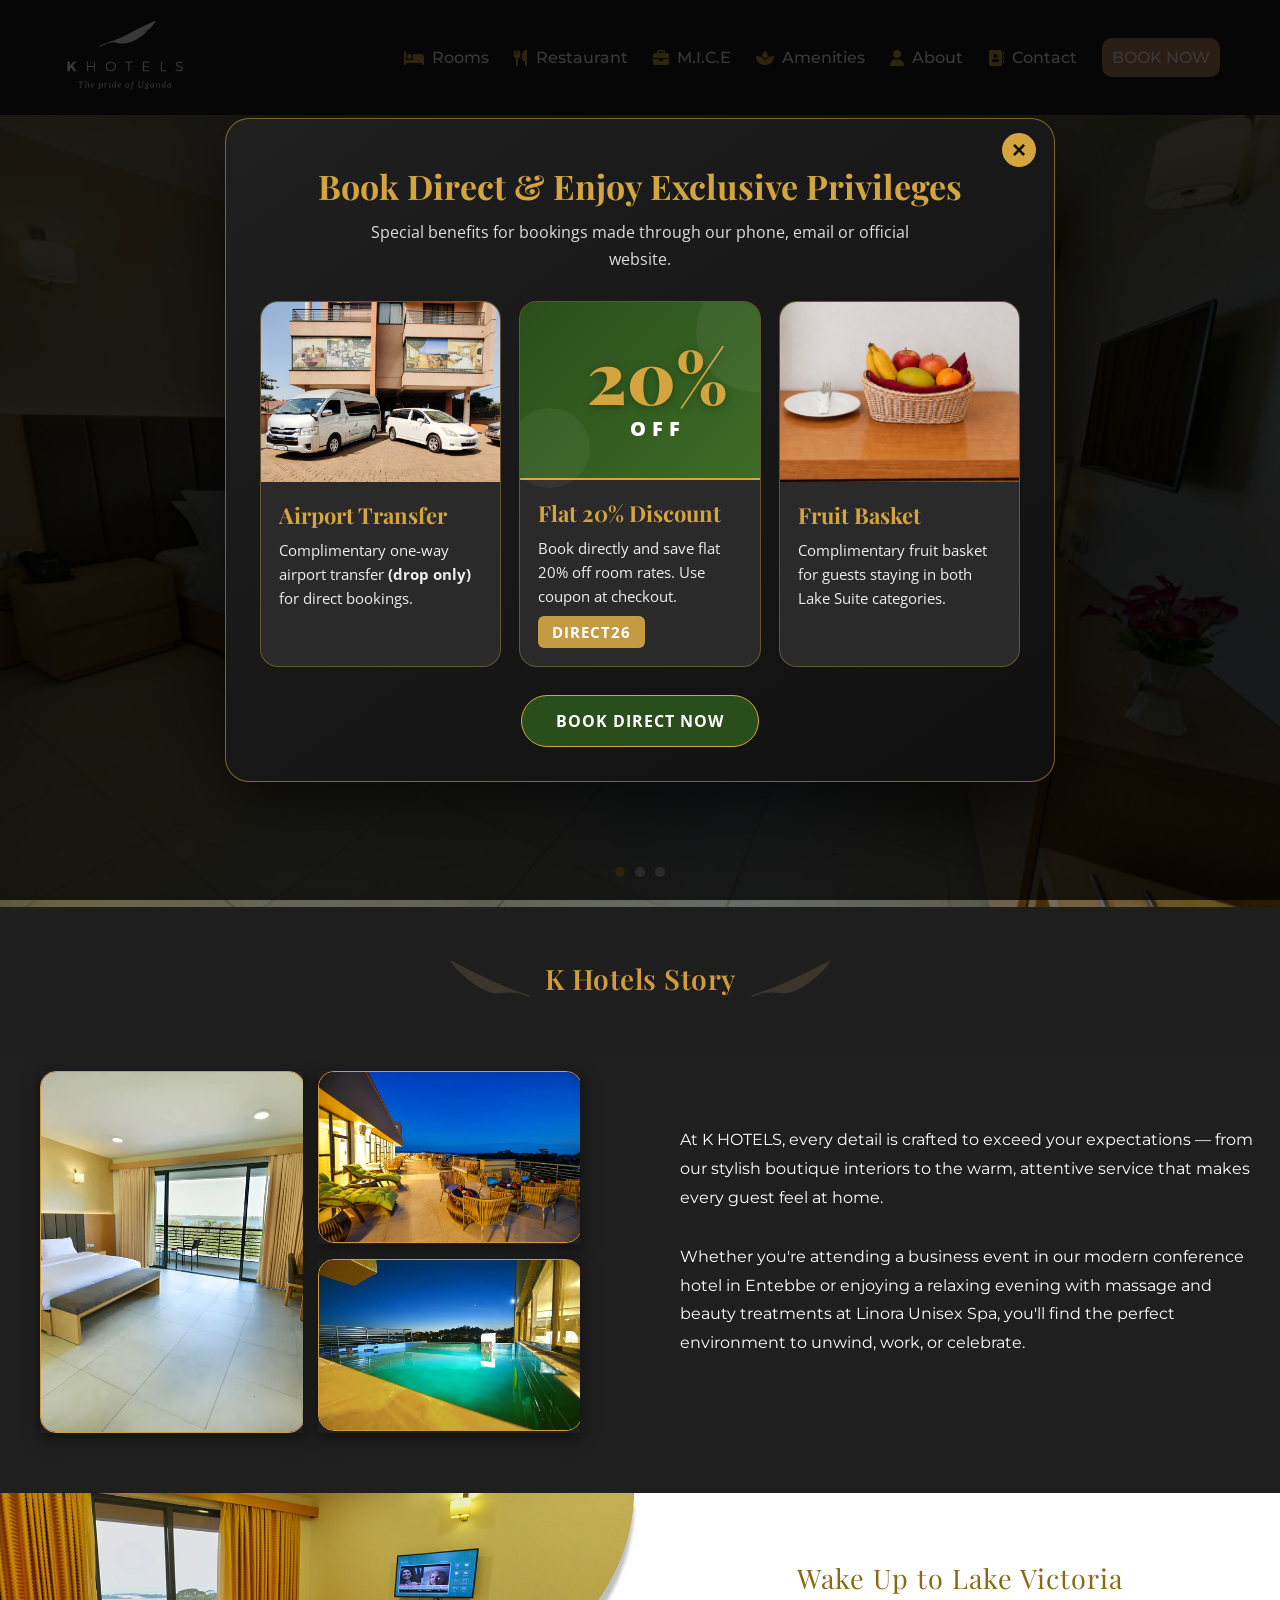
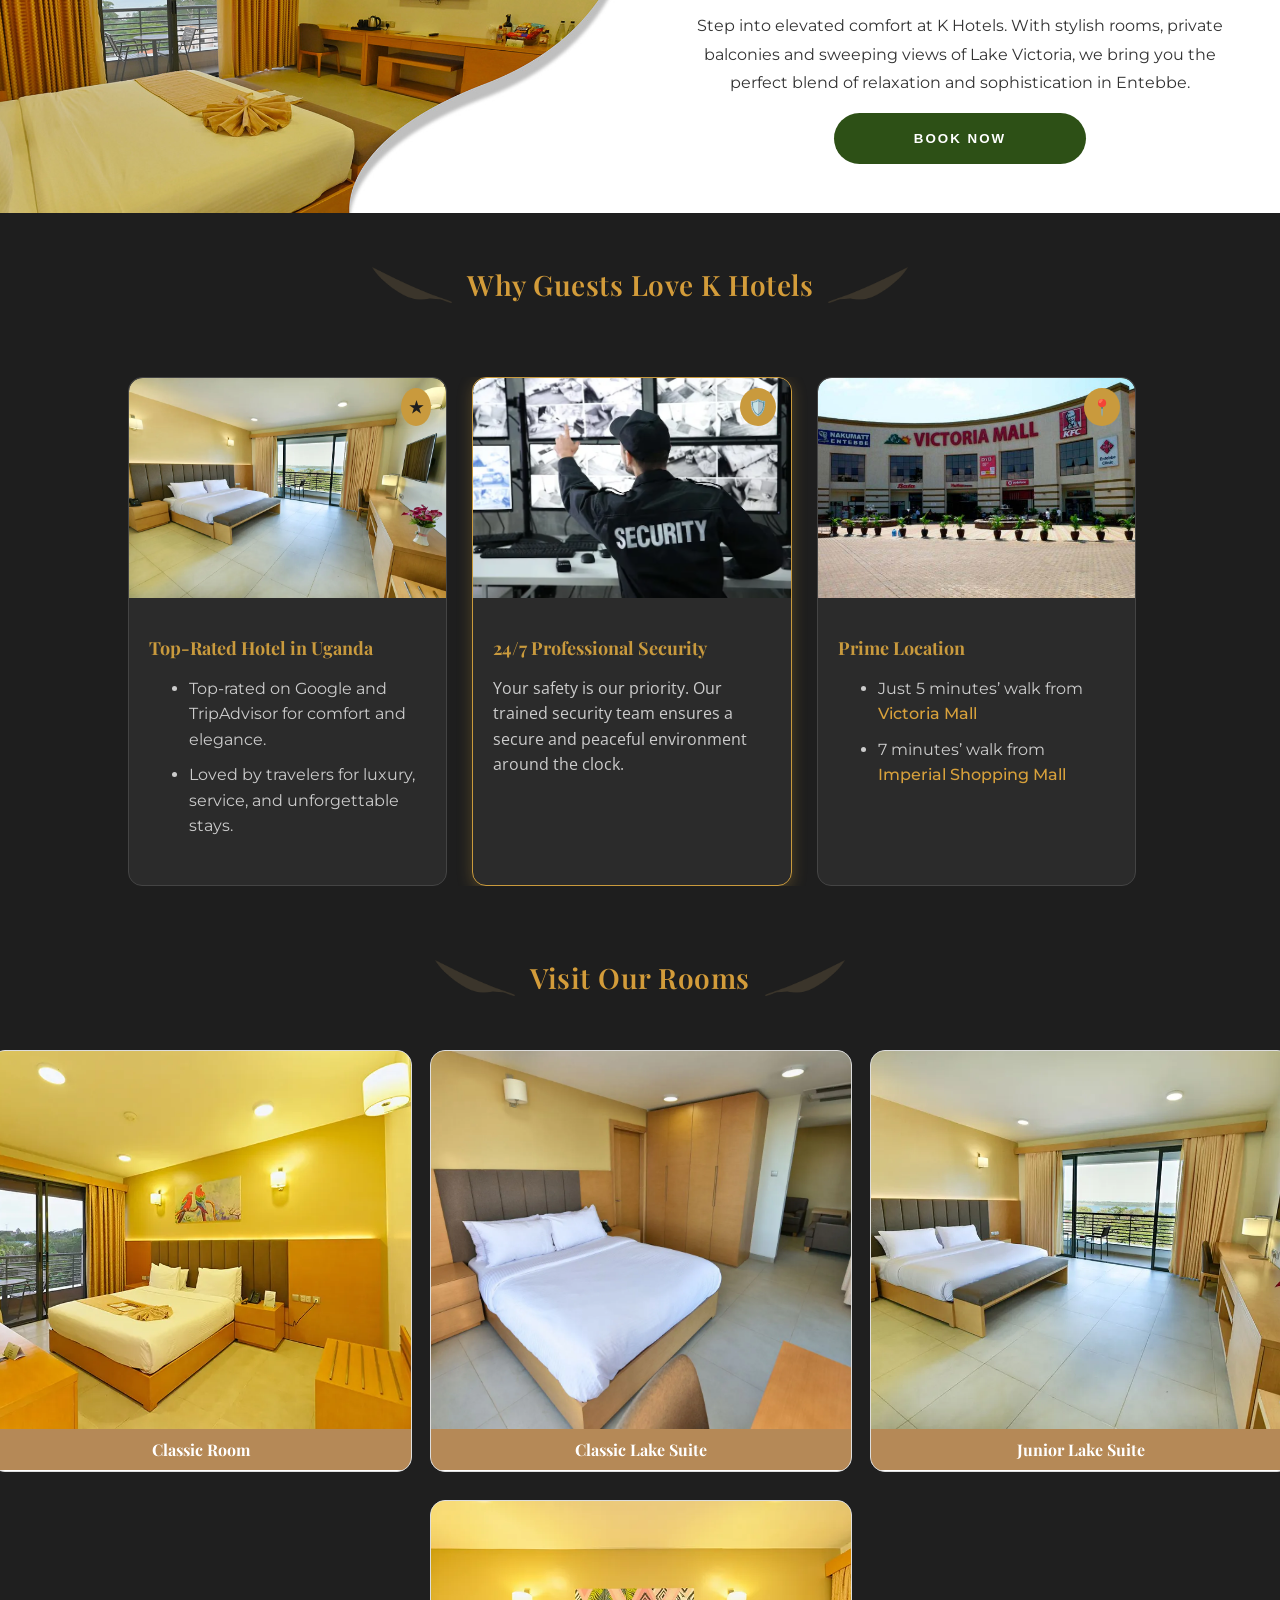
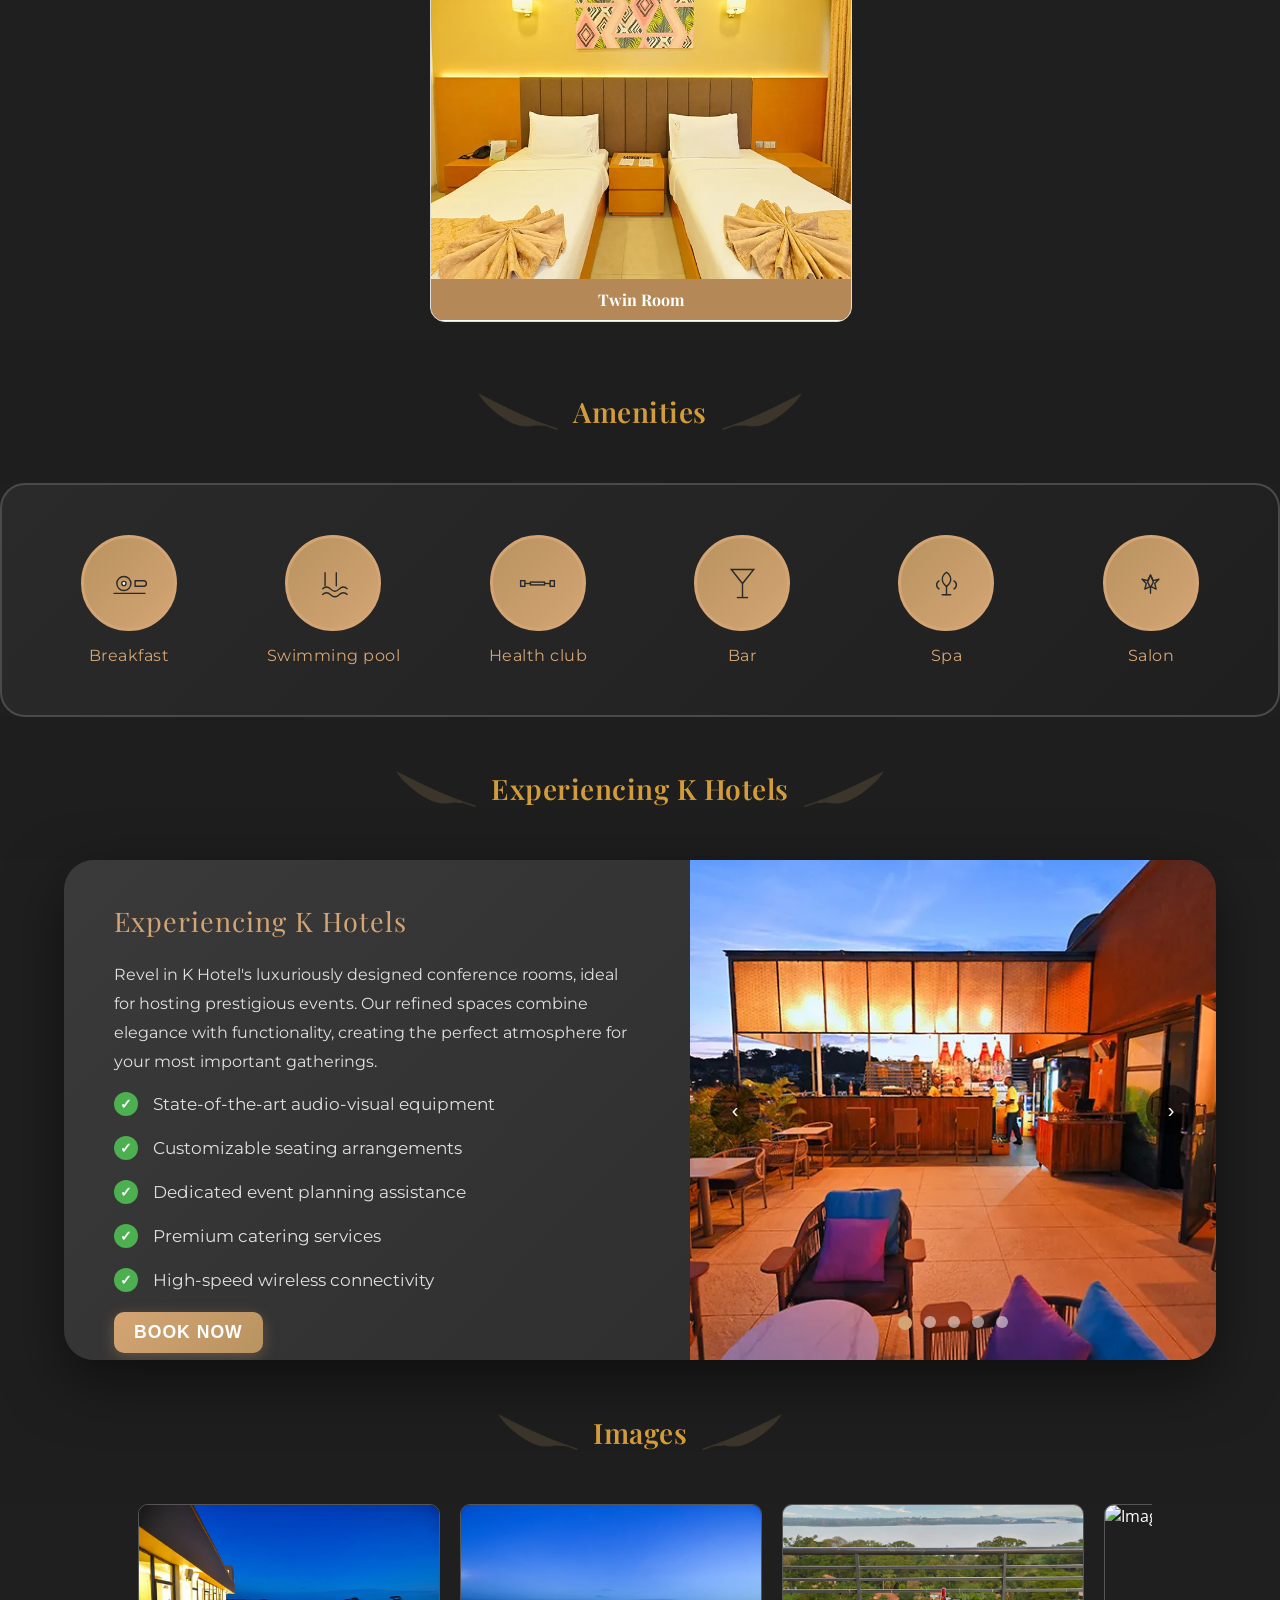
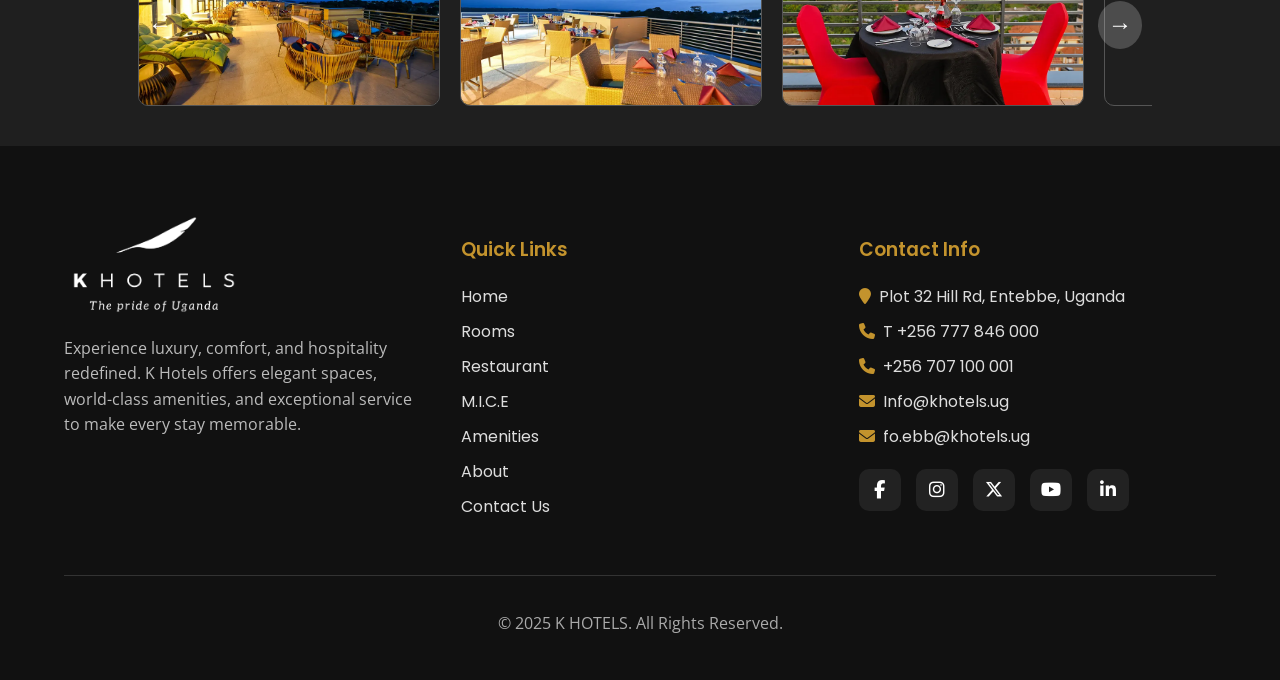
==== commit 5fdced65: "Move website files to public_html root" ====
--- a/index.html
+++ b/index.html
@@ -4,9 +4,9 @@
 <head>
     <meta charset="UTF-8">
     <meta name="viewport" content="width=device-width, initial-scale=1.0">
-<link rel="canonical" href="https://khotels.com/" />
-
-<script type="application/ld+json">
+    <link rel="canonical" href="https://khotels.com/" />
+
+    <script type="application/ld+json">
 {
  "@context": "https://schema.org",
  "@type": "Hotel",
@@ -20,7 +20,7 @@
  "priceRange": "$$"
 }
 </script>
-<script type="application/ld+json">
+    <script type="application/ld+json">
 {
  "@context": "https://schema.org",
  "@type": "Organization",
@@ -84,7 +84,7 @@
  }
 }
 </script>
-<script type="application/ld+json">
+    <script type="application/ld+json">
 {
  "@context":"https://schema.org",
  "@type":"Organization",
@@ -97,7 +97,7 @@
  ]
 }
 </script>
-<script type="application/ld+json">
+    <script type="application/ld+json">
 {
  "@context":"https://schema.org",
  "@type":"FAQPage",
@@ -144,8 +144,7 @@
             <a href="Amenities.html"><i class="fas fa-spa"></i> Amenities</a>
             <a href="About.html"><i class="fas fa-user"></i> About</a>
             <a href="Contact.html"><i class="fas fa-address-book"></i> Contact</a>
-            <a href="https://bookings.resavenue.com/engine-ibe/search?regCode=ZZVC0424"
-                class="book-btn">BOOK NOW</a>
+            <a href="https://bookings.resavenue.com/engine-ibe/search?regCode=ZZVC0424" class="book-btn">BOOK NOW</a>
         </div>
     </nav>
     <!-- ====== NAVBAR END ====== -->
@@ -154,7 +153,8 @@
     <!-- ===== HERO SECTION ===== -->
     <section class="hero">
         <!-- Background Carousel Images -->
-        <img src="Images/All images/junior_lake_suite_studio-compressor.webp" class="active" alt="Luxury hotel in Entebbe near Entebbe International Airport – KHotels">
+        <img src="Images/All images/junior_lake_suite_studio-compressor.webp" class="active"
+            alt="Luxury hotel in Entebbe near Entebbe International Airport – KHotels">
         <img src="Images/Khotels images/conatcthero.jpg" alt="Rooftop restaurant with Lake Victoria view in Entebbe">
         <img src="Images/All images/258fec1213d1e8a0aa4252e719fd59b51664c51667bd8cf0edc15b20f232ec68.webp"
             alt="Conference hall at KHotels Entebbe">
@@ -167,13 +167,12 @@
                     Unisex Spa,
                     outdoor swimming pool, and affordable luxury with business-friendly services.</p>
                 <div class="hero-button">
-                    <div class="offer-box">
+                    <!-- <div class="offer-box">
                         <i class="fas fa-check"></i>
                         <span>Book directly on our website and get 10% OFF your stay</span>
-                    </div>
-
-                    <a href="https://bookings.resavenue.com/engine-ibe/search?regCode=ZZVC0424"
-                        class="book-btn">
+                    </div> -->
+
+                    <a href="https://bookings.resavenue.com/engine-ibe/search?regCode=ZZVC0424" class="book-btn">
                         BOOK NOW
                     </a>
                 </div>
@@ -416,40 +415,51 @@
 
     </div>
     <!-- Direct Booking Privileges Popup -->
-<div class="kh-offer-popup" id="khOfferPopup">
-  <div class="kh-popup-box">
-    <button class="kh-close" onclick="closeKhPopup()">×</button>
-
-    <div class="kh-popup-header">
-      <!-- <span>Exclusive Direct Booking Offer</span> -->
-      <h2>Book Direct & Enjoy Exclusive Privileges</h2>
-      <p>Special benefits for bookings made through our phone, email or official website.</p>
+    <div class="kh-offer-popup" id="khOfferPopup">
+        <div class="kh-popup-box">
+            <button class="kh-close" onclick="closeKhPopup()">×</button>
+
+            <div class="kh-popup-header">
+                <h2>Book Direct & Enjoy Exclusive Privileges</h2>
+                <p>Special benefits for bookings made through our phone, email or official website.</p>
+            </div>
+
+            <div class="kh-benefits">
+                <div class="kh-benefit-card">
+                    <img src="Images/1000188707.jpg" alt="Airport Transfer">
+                    <div>
+                        <h3>Airport Transfer</h3>
+                        <p>Complimentary one-way airport transfer <b>(drop only)</b> for direct bookings.</p>
+                    </div>
+                </div>
+<div class="kh-benefit-card kh-discount-card">
+                    <div class="kh-discount-visual">
+                        <span class="kh-discount-percent">20%</span>
+                        <span class="kh-discount-label">OFF</span>
+                    </div>
+                    <div>
+                        <h3>Flat 20% Discount</h3>
+                        <p>Book directly and save flat 20% off room rates. Use coupon at checkout.</p>
+                        <span class="kh-coupon">DIRECT26</span>
+                    </div>
+                </div>
+                <div class="kh-benefit-card">
+                    <img src="Images/frute box.PNG" alt="Fruit Basket">
+                    <div>
+                        <h3>Fruit Basket</h3>
+                        <p>Complimentary fruit basket for guests staying in both Lake Suite categories.</p>
+                    </div>
+                </div>
+
+                
+            </div>
+
+            <a href="https://bookings.resavenue.com/engine-ibe/search?regCode=ZZVC0424" target="_blank"
+                class="kh-popup-btn">
+                BOOK DIRECT NOW
+            </a>
+        </div>
     </div>
-
-    <div class="kh-benefits">
-      <div class="kh-benefit-card">
-        <img src="Images/1000188707.jpg" alt="Airport Transfer">
-        <div>
-          <h3>Airport Transfer</h3>
-          <p>Complimentary one-way airport transfer <b>(drop only)</b> for direct bookings.</p>
-        </div>
-      </div>
-
-      <div class="kh-benefit-card">
-        <img src="Images/frute box.PNG" alt="Fruit Basket">
-        <div>
-          <h3>Fruit Basket</h3>
-          <p>Complimentary fruit basket for guests staying in both Lake Suite categories.</p>
-        </div>
-      </div>
-    </div>
-
-    <a href="https://bookings.resavenue.com/engine-ibe/search?regCode=ZZVC0424"
-       target="_blank" class="kh-popup-btn">
-      BOOK DIRECT NOW
-    </a>
-  </div>
-</div>
     <Section class="lastcard">
         <div class="card">
             <div class="card-inner">
--- a/style.css
+++ b/style.css
@@ -1937,4 +1937,222 @@
     text-align: center;
     box-sizing: border-box;
   }
+}
+.kh-coupon{
+    display:inline-block;
+    margin-top:8px;
+    padding:6px 14px;
+    background:#c49a42;
+    color:#fff;
+    border-radius:6px;
+    font-weight:700;
+    letter-spacing:1px;
+    font-size:15px;
+}
+/* 3-card grid for popup */
+.kh-benefits {
+  display: grid;
+  grid-template-columns: 1fr 1fr 1fr;
+  gap: 18px;
+  margin-bottom: 28px;
+}
+
+/* Discount card visual banner */
+.kh-discount-card .kh-discount-visual {
+  width: 100%;
+  height: 140px;
+  background: linear-gradient(135deg, #2a4e1b, #3e6e27);
+  display: flex;
+  flex-direction: column;
+  align-items: center;
+  justify-content: center;
+  border-bottom: 2px solid #d4a53f;
+}
+
+.kh-discount-percent {
+  font-size: 62px;
+  font-weight: 800;
+  color: #d4a53f;
+  line-height: 1;
+  font-family: 'Playfair Display', serif;
+}
+
+.kh-discount-label {
+  font-size: 22px;
+  font-weight: 700;
+  color: #fff;
+  letter-spacing: 4px;
+}
+
+/* Mobile: stack to 1 column */
+@media (max-width: 768px) {
+  .kh-benefits {
+    grid-template-columns: 1fr;
+  }
+
+  .kh-discount-card .kh-discount-visual {
+    height: 130px;
+  }
+
+  .kh-discount-percent {
+    font-size: 48px;
+  }
+}/* ===== Discount Card ===== */
+.kh-discount-card {
+  display: flex;
+  flex-direction: column;
+  overflow: hidden;
+}
+
+.kh-discount-visual {
+  width: 100%;
+  height: 180px;
+  background: linear-gradient(145deg, #1e4d10, #2a6b18, #3a8a22);
+  display: flex;
+  flex-direction: column;
+  align-items: center;
+  justify-content: center;
+  position: relative;
+  border-bottom: 2px solid #d4a53f;
+}
+
+.kh-discount-visual::before {
+  content: '';
+  position: absolute;
+  width: 120px;
+  height: 120px;
+  border-radius: 50%;
+  background: rgba(255,255,255,0.05);
+  top: -30px;
+  right: -20px;
+}
+
+.kh-discount-visual::after {
+  content: '';
+  position: absolute;
+  width: 80px;
+  height: 80px;
+  border-radius: 50%;
+  background: rgba(255,255,255,0.05);
+  bottom: -10px;
+  left: -10px;
+}
+
+.kh-discount-percent {
+  font-size: 72px;
+  font-weight: 900;
+  color: #d4a53f;
+  line-height: 1;
+  font-family: 'Playfair Display', serif;
+  text-shadow: 0 2px 10px rgba(0,0,0,0.3);
+}
+
+.kh-discount-label {
+  font-size: 20px;
+  font-weight: 800;
+  color: #ffffff;
+  letter-spacing: 6px;
+  margin-top: 4px;
+}
+
+.kh-discount-sub {
+  font-size: 12px;
+  color: rgba(255,255,255,0.7);
+  letter-spacing: 2px;
+  text-transform: uppercase;
+  margin-top: 6px;
+}
+
+/* ===== Discount Body ===== */
+.kh-discount-body {
+  padding: 18px;
+  flex: 1;
+}
+
+.kh-discount-body h3 {
+  color: #d4a53f;
+  font-family: 'Playfair Display', serif;
+  font-size: 20px;
+  margin: 0 0 8px;
+}
+
+.kh-discount-body p {
+  color: #eee;
+  font-size: 14px !important;
+  line-height: 1.6;
+  margin: 0 0 14px;
+}
+
+/* ===== Coupon Strip ===== */
+.kh-coupon-wrapper {
+  display: flex;
+  flex-direction: column;
+  gap: 6px;
+}
+
+.kh-coupon-strip {
+  display: flex;
+  align-items: center;
+  background: #1a1a1a;
+  border: 2px dashed #d4a53f;
+  border-radius: 10px;
+  overflow: hidden;
+  height: 46px;
+}
+
+.kh-coupon-code {
+  flex: 1;
+  text-align: center;
+  color: #d4a53f;
+  font-weight: 800;
+  font-size: 17px;
+  letter-spacing: 3px;
+  font-family: 'Montserrat', sans-serif;
+  padding-left: 12px;
+}
+
+.kh-copy-btn {
+  background: #d4a53f;
+  color: #111;
+  border: none;
+  padding: 0 18px;
+  height: 100%;
+  font-size: 13px;
+  font-weight: 700;
+  cursor: pointer;
+  font-family: 'Montserrat', sans-serif;
+  transition: 0.3s;
+  letter-spacing: 0.5px;
+  white-space: nowrap;
+  display: flex;
+  align-items: center;
+  gap: 5px;
+}
+
+.kh-copy-btn:hover {
+  background: #c49a2e;
+}
+
+.kh-copy-msg {
+  display: none;
+  color: #4caf50;
+  font-size: 13px !important;
+  font-weight: 600;
+  font-family: 'Montserrat', sans-serif;
+  text-align: center;
+  margin: 0 !important;
+  padding: 0 !important;
+}
+
+/* Mobile */
+@media (max-width: 768px) {
+  .kh-discount-visual {
+    height: 140px;
+  }
+  .kh-discount-percent {
+    font-size: 54px;
+  }
+  .kh-discount-label {
+    font-size: 16px;
+  }
 }
